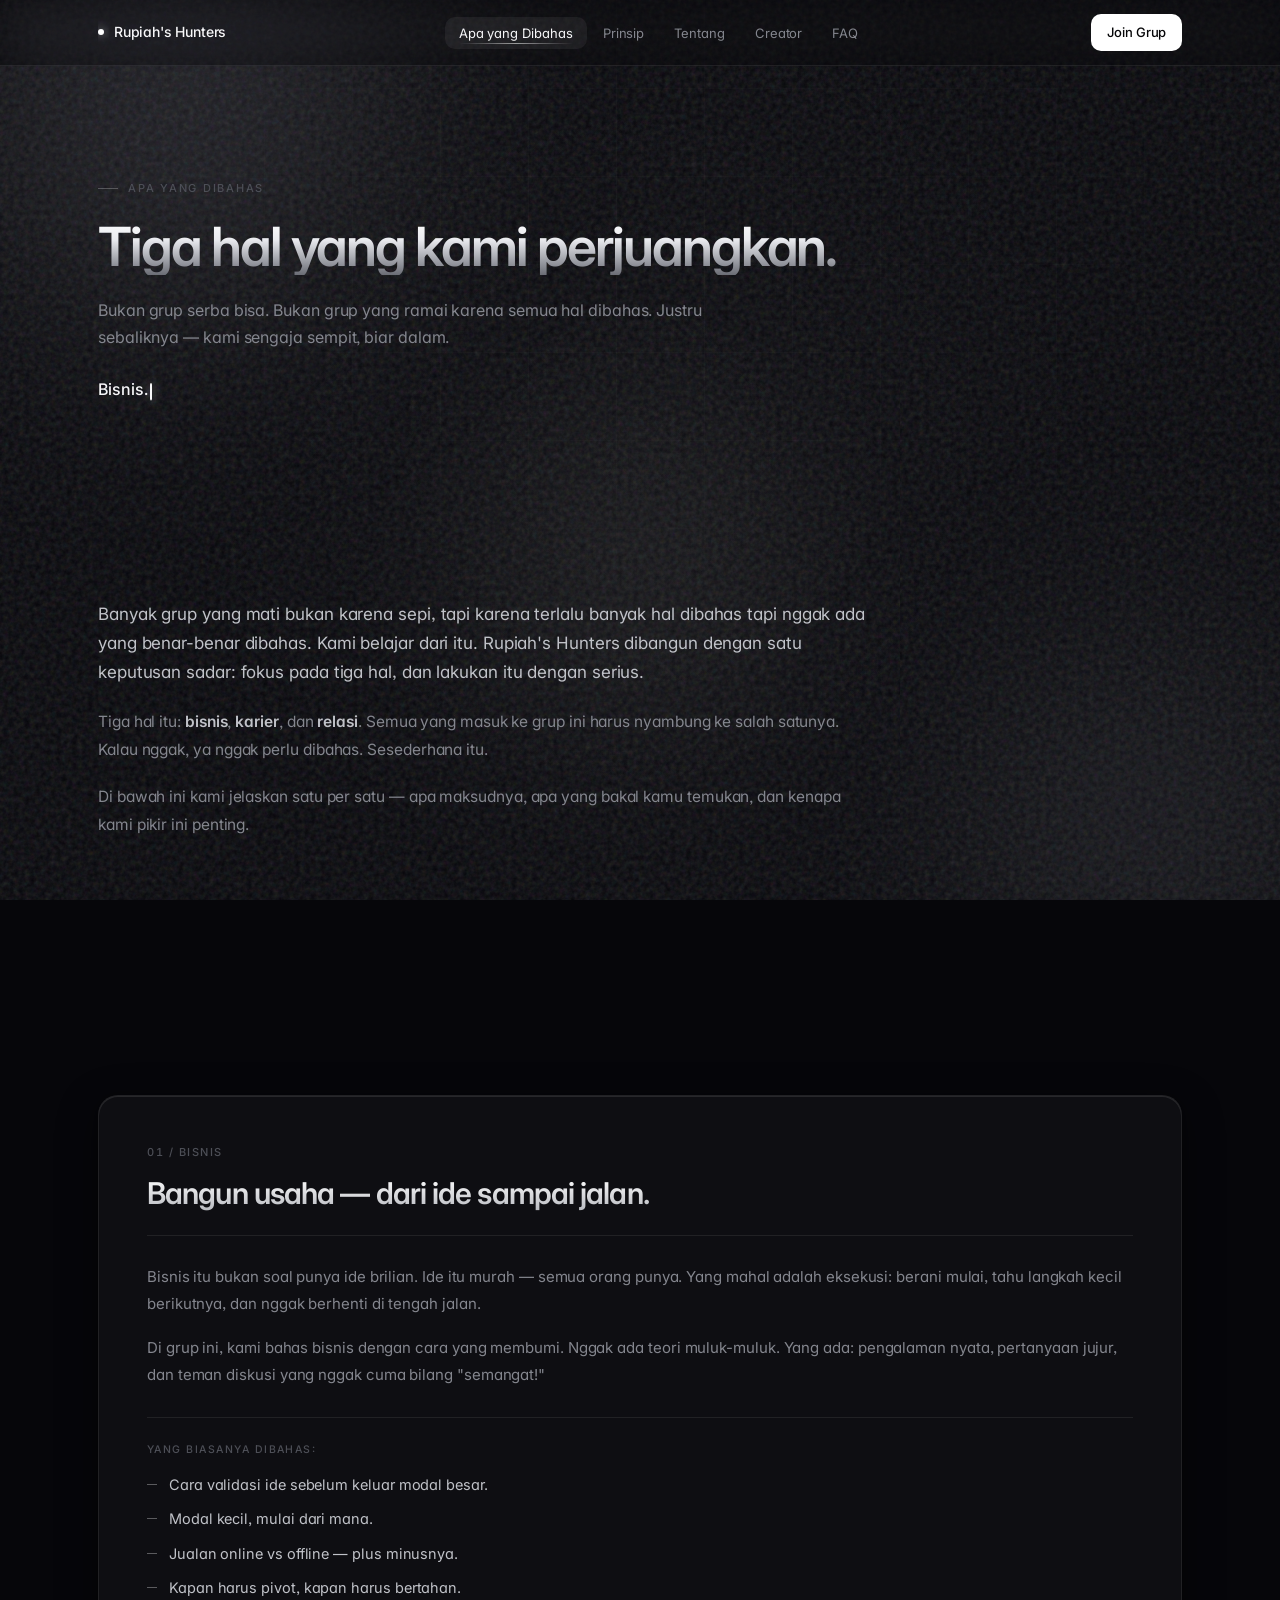
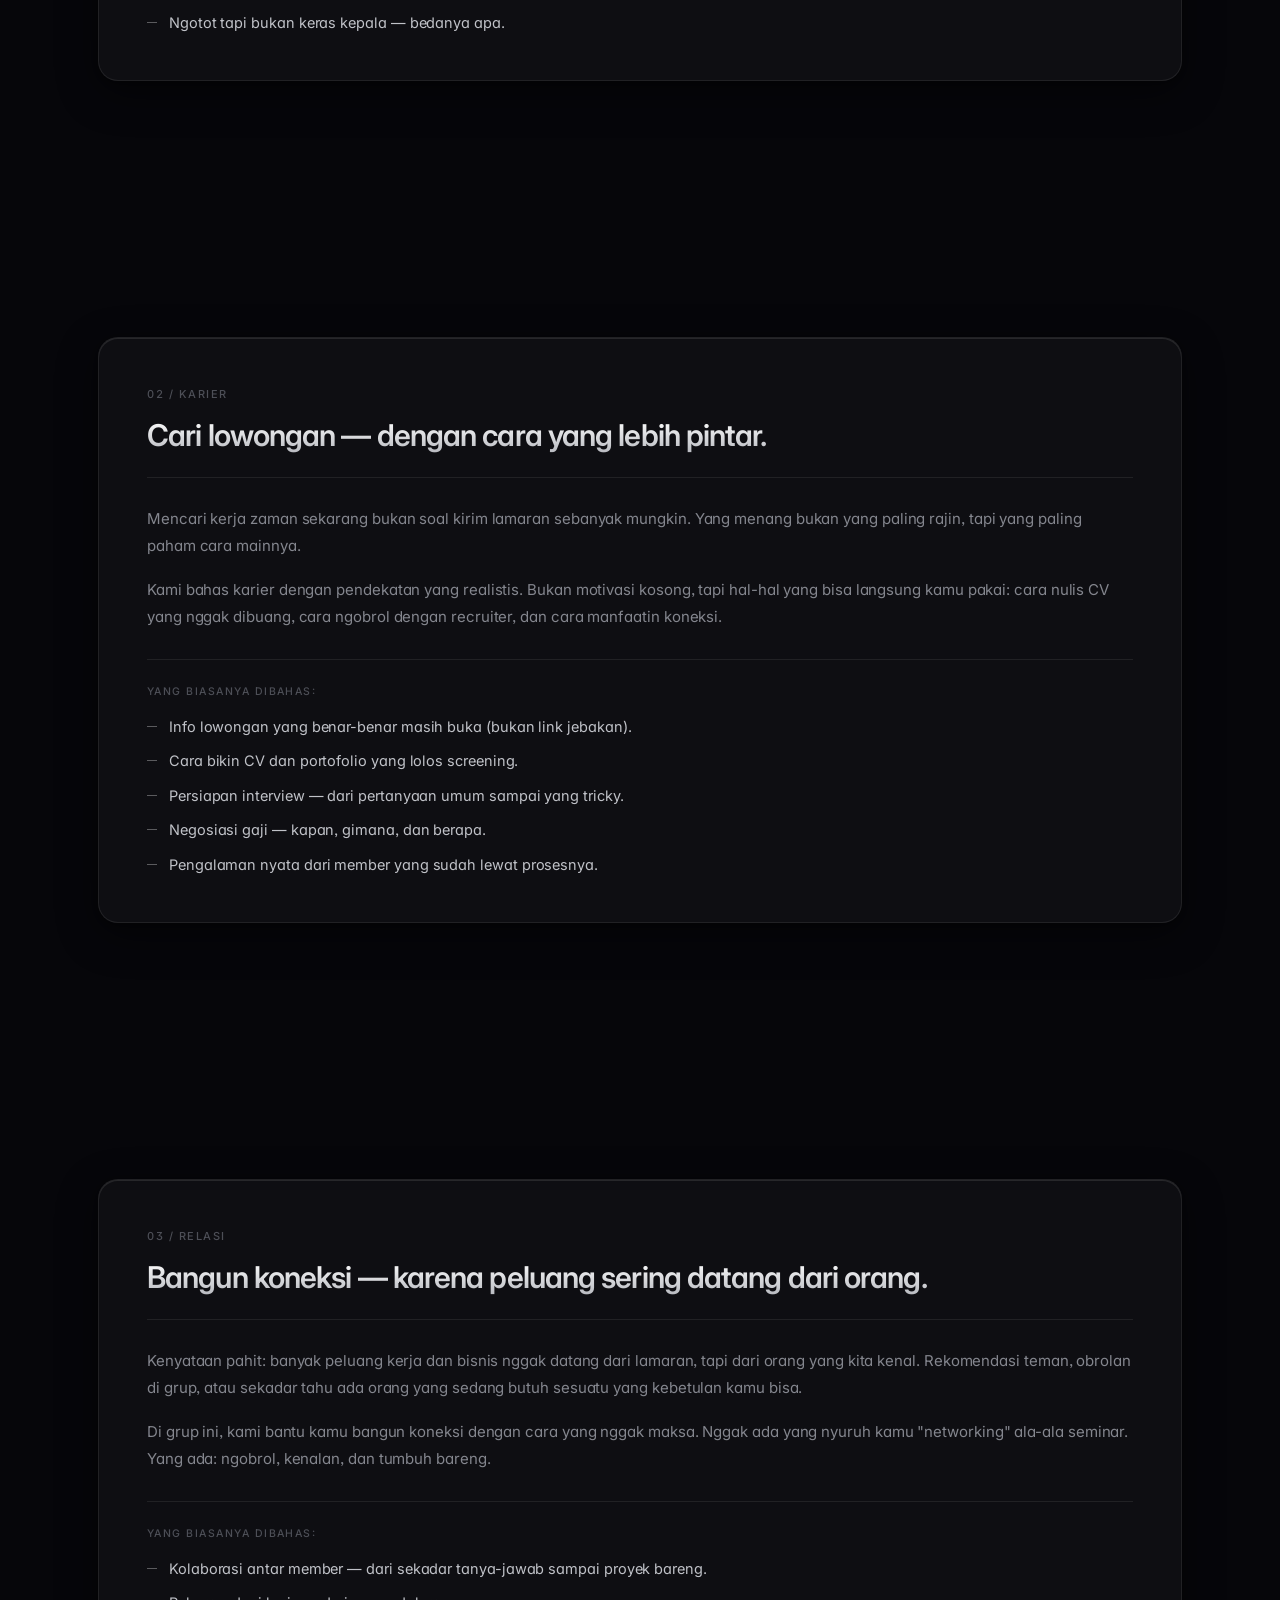
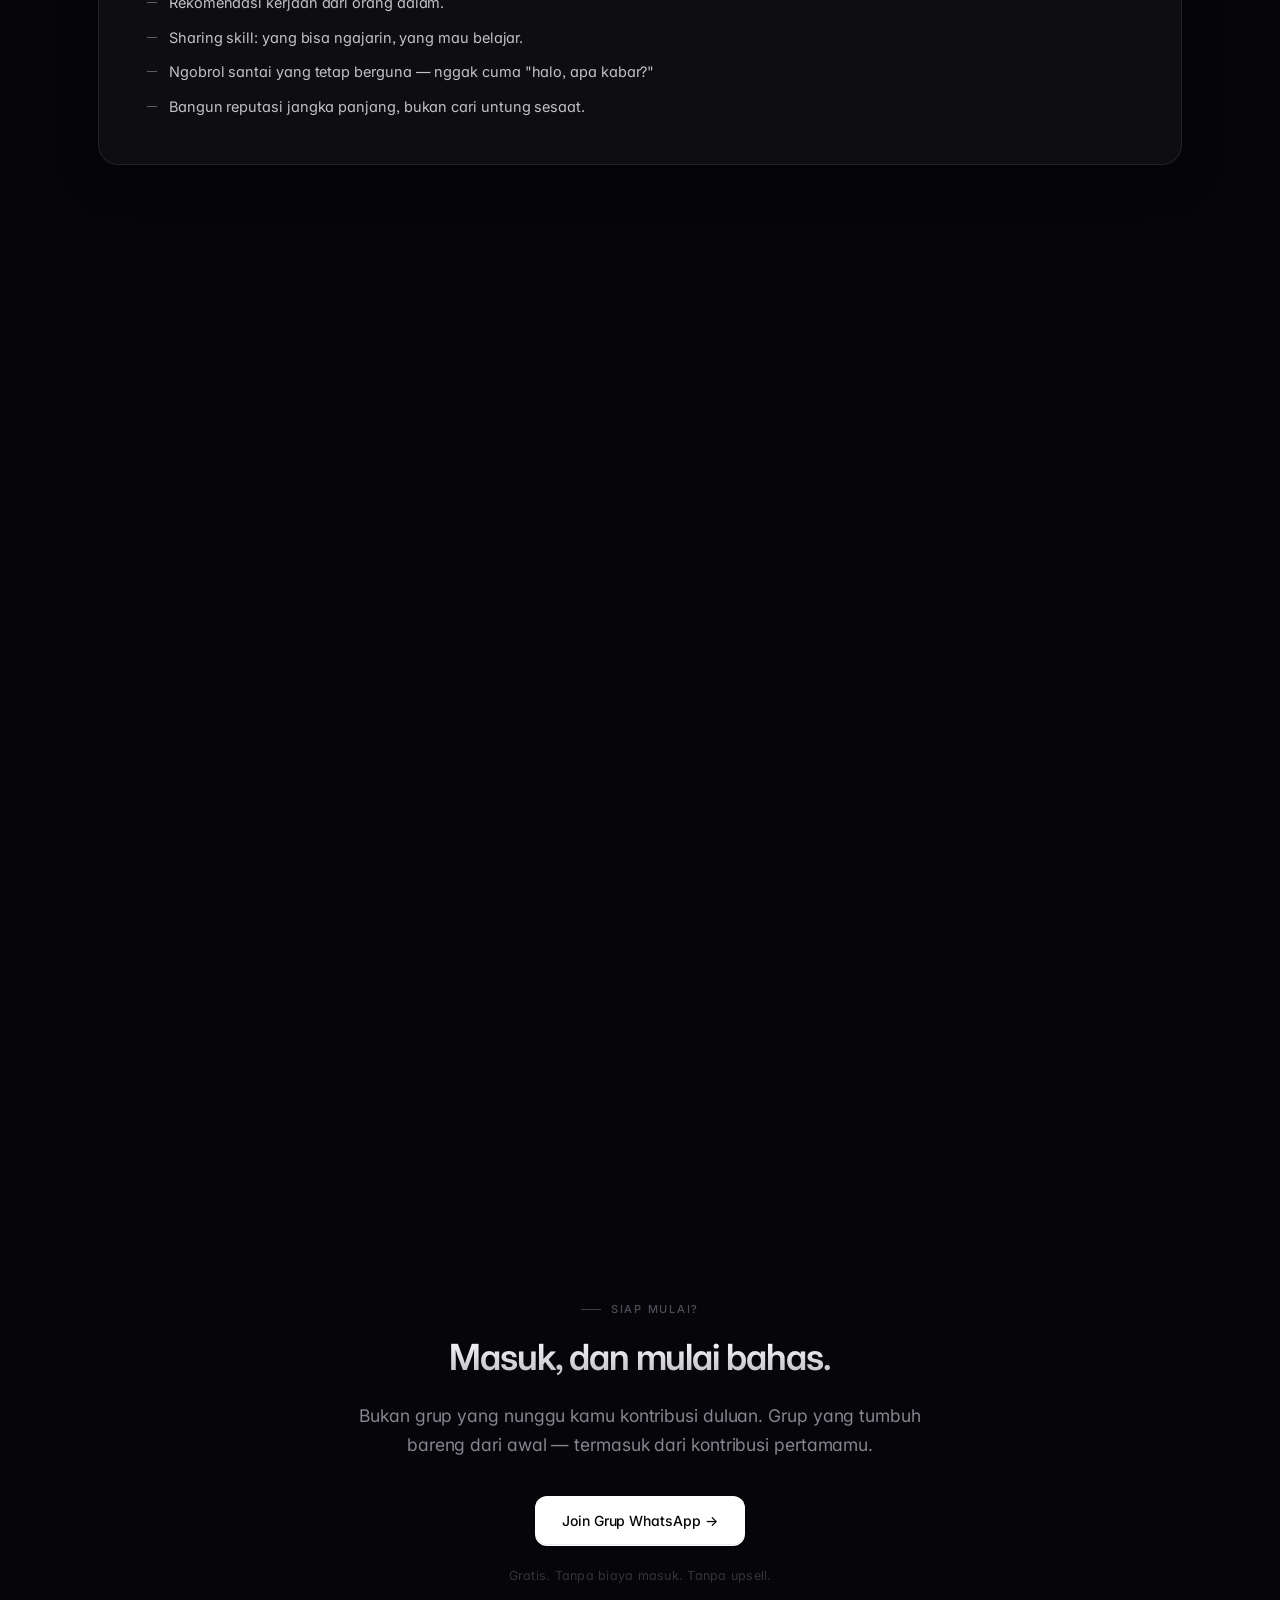
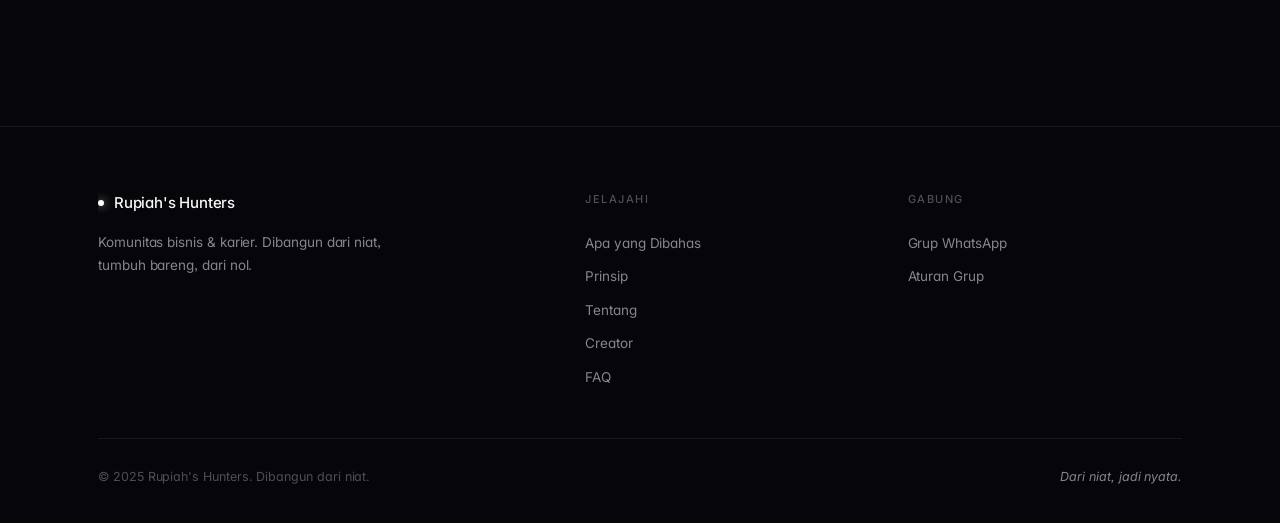
==== bahas.html @ 4107fd8c "Initial commit: Rupiah's Hunters website" ====
<!DOCTYPE html>
<html lang="id">
<head>
<meta charset="UTF-8">
<meta name="viewport" content="width=device-width, initial-scale=1.0">

<!-- JS class — cegah flash sebelum reveal -->
<script>document.documentElement.classList.add('js');</script>

<title>Apa yang Dibahas — Rupiah's Hunters</title>
<meta name="description" content="Bisnis, karier, relasi. Tiga hal yang kami perjuangkan di Rupiah's Hunters.">
<link rel="preconnect" href="https://fonts.googleapis.com">
<link rel="preconnect" href="https://fonts.gstatic.com" crossorigin>
<link href="https://fonts.googleapis.com/css2?family=Inter:wght@300;400;500;600;700&display=swap" rel="stylesheet">
<link rel="stylesheet" href="styles/style.css">
</head>
<body>

<div class="ambient" aria-hidden="true">
  <div class="orb orb-1"></div>
  <div class="orb orb-2"></div>
  <div class="orb orb-3"></div>
</div>

<!-- ============================================
     NAVBAR
     ============================================ -->
<nav>
  <div class="nav-inner">
    <a href="index.html" class="logo">
      <span class="logo-dot"></span>
      Rupiah's Hunters
    </a>

    <ul class="nav-links">
      <li><a href="bahas.html">Apa yang Dibahas</a></li>
      <li><a href="prinsip.html">Prinsip</a></li>
      <li><a href="tentang.html">Tentang</a></li>
      <li><a href="creator.html">Creator</a></li>
      <li><a href="faq.html">FAQ</a></li>
    </ul>

    <div class="nav-right">
      <a href="https://chat.whatsapp.com/JJwnH9KzwWt23Pa05dP2R0?s=cl&p=a&mlu=4&ilr=4" target="_blank" rel="noopener" class="nav-cta">Join Grup</a>
      <button class="nav-toggle" aria-label="Menu" id="navToggle">
        <span></span><span></span><span></span>
      </button>
    </div>
  </div>

  <div class="nav-mobile" id="navMobile">
    <a href="bahas.html">Apa yang Dibahas</a>
    <a href="prinsip.html">Prinsip</a>
    <a href="tentang.html">Tentang</a>
    <a href="creator.html">Creator</a>
    <a href="faq.html">FAQ</a>
    <a href="https://chat.whatsapp.com/JJwnH9KzwWt23Pa05dP2R0?s=cl&p=a&mlu=4&ilr=4" target="_blank" rel="noopener" class="nav-mobile-cta">Join Grup WhatsApp →</a>
  </div>
</nav>

<!-- ============================================
     PAGE HERO
     ============================================ -->
<header class="page-hero reveal">
  <div class="wrap">
    <div class="section-label">Apa yang dibahas</div>
    <h1>Tiga hal yang kami perjuangkan.</h1>
    <p>Bukan grup serba bisa. Bukan grup yang ramai karena semua hal dibahas. Justru sebaliknya — kami sengaja sempit, biar dalam.</p>

    <p class="rotate-line" data-rotate="Bisnis.|Karier.|Relasi.|Fokus kami."></p>
  </div>
</header>

<!-- ============================================
     INTRO
     ============================================ -->
<section class="reveal">
  <div class="wrap">
    <div class="prose">
      <p class="prose-lead">Banyak grup yang mati bukan karena sepi, tapi karena terlalu banyak hal dibahas tapi nggak ada yang benar-benar dibahas. Kami belajar dari itu. Rupiah's Hunters dibangun dengan satu keputusan sadar: fokus pada tiga hal, dan lakukan itu dengan serius.</p>
      <p>Tiga hal itu: <strong>bisnis</strong>, <strong>karier</strong>, dan <strong>relasi</strong>. Semua yang masuk ke grup ini harus nyambung ke salah satunya. Kalau nggak, ya nggak perlu dibahas. Sesederhana itu.</p>
      <p>Di bawah ini kami jelaskan satu per satu — apa maksudnya, apa yang bakal kamu temukan, dan kenapa kami pikir ini penting.</p>
    </div>
  </div>
</section>

<!-- ============================================
     TOPIC 1 — BISNIS
     ============================================ -->
<section class="reveal">
  <div class="wrap">
    <div class="topic">
      <div class="topic-head">
        <div class="card-num">01 / BISNIS</div>
        <h2>Bangun usaha — dari ide sampai jalan.</h2>
      </div>
      <div class="topic-body">
        <p>Bisnis itu bukan soal punya ide brilian. Ide itu murah — semua orang punya. Yang mahal adalah eksekusi: berani mulai, tahu langkah kecil berikutnya, dan nggak berhenti di tengah jalan.</p>
        <p>Di grup ini, kami bahas bisnis dengan cara yang membumi. Nggak ada teori muluk-muluk. Yang ada: pengalaman nyata, pertanyaan jujur, dan teman diskusi yang nggak cuma bilang "semangat!"</p>
        <div class="topic-list">
          <div class="topic-list-label">Yang biasanya dibahas:</div>
          <ul>
            <li>Cara validasi ide sebelum keluar modal besar.</li>
            <li>Modal kecil, mulai dari mana.</li>
            <li>Jualan online vs offline — plus minusnya.</li>
            <li>Kapan harus pivot, kapan harus bertahan.</li>
            <li>Ngotot tapi bukan keras kepala — bedanya apa.</li>
          </ul>
        </div>
      </div>
    </div>
  </div>
</section>

<!-- ============================================
     TOPIC 2 — KARIER
     ============================================ -->
<section class="reveal">
  <div class="wrap">
    <div class="topic">
      <div class="topic-head">
        <div class="card-num">02 / KARIER</div>
        <h2>Cari lowongan — dengan cara yang lebih pintar.</h2>
      </div>
      <div class="topic-body">
        <p>Mencari kerja zaman sekarang bukan soal kirim lamaran sebanyak mungkin. Yang menang bukan yang paling rajin, tapi yang paling paham cara mainnya.</p>
        <p>Kami bahas karier dengan pendekatan yang realistis. Bukan motivasi kosong, tapi hal-hal yang bisa langsung kamu pakai: cara nulis CV yang nggak dibuang, cara ngobrol dengan recruiter, dan cara manfaatin koneksi.</p>
        <div class="topic-list">
          <div class="topic-list-label">Yang biasanya dibahas:</div>
          <ul>
            <li>Info lowongan yang benar-benar masih buka (bukan link jebakan).</li>
            <li>Cara bikin CV dan portofolio yang lolos screening.</li>
            <li>Persiapan interview — dari pertanyaan umum sampai yang tricky.</li>
            <li>Negosiasi gaji — kapan, gimana, dan berapa.</li>
            <li>Pengalaman nyata dari member yang sudah lewat prosesnya.</li>
          </ul>
        </div>
      </div>
    </div>
  </div>
</section>

<!-- ============================================
     TOPIC 3 — RELASI
     ============================================ -->
<section class="reveal">
  <div class="wrap">
    <div class="topic">
      <div class="topic-head">
        <div class="card-num">03 / RELASI</div>
        <h2>Bangun koneksi — karena peluang sering datang dari orang.</h2>
      </div>
      <div class="topic-body">
        <p>Kenyataan pahit: banyak peluang kerja dan bisnis nggak datang dari lamaran, tapi dari orang yang kita kenal. Rekomendasi teman, obrolan di grup, atau sekadar tahu ada orang yang sedang butuh sesuatu yang kebetulan kamu bisa.</p>
        <p>Di grup ini, kami bantu kamu bangun koneksi dengan cara yang nggak maksa. Nggak ada yang nyuruh kamu "networking" ala-ala seminar. Yang ada: ngobrol, kenalan, dan tumbuh bareng.</p>
        <div class="topic-list">
          <div class="topic-list-label">Yang biasanya dibahas:</div>
          <ul>
            <li>Kolaborasi antar member — dari sekadar tanya-jawab sampai proyek bareng.</li>
            <li>Rekomendasi kerjaan dari orang dalam.</li>
            <li>Sharing skill: yang bisa ngajarin, yang mau belajar.</li>
            <li>Ngobrol santai yang tetap berguna — nggak cuma "halo, apa kabar?"</li>
            <li>Bangun reputasi jangka panjang, bukan cari untung sesaat.</li>
          </ul>
        </div>
      </div>
    </div>
  </div>
</section>

<!-- ============================================
     CARA KERJA
     ============================================ -->
<section class="reveal">
  <div class="wrap">
    <div class="section-head">
      <div class="section-label">Cara kerja</div>
      <h2>Gimana grup ini jalan sehari-hari.</h2>
      <p class="lead">Nggak ada aturan yang bikin pusing. Cuma beberapa kebiasaan sederhana yang kami jaga bareng.</p>
    </div>

    <div class="roadmap">
      <div class="road-item">
        <div class="road-status road-now">Langkah 1</div>
        <h4>Kenalan dulu</h4>
        <p>Waktu join, perkenalkan diri singkat: siapa kamu, lagi ngapain, dan apa yang kamu cari. Ini bantu orang lain bantu kamu.</p>
      </div>
      <div class="road-item">
        <div class="road-status road-now">Langkah 2</div>
        <h4>Ikut ngobrol</h4>
        <p>Nggak harus jadi yang paling aktif. Tapi jangan cuma baca. Kalau ada yang relatable, balas. Kalau ada yang kamu tahu, jawab.</p>
      </div>
      <div class="road-item">
        <div class="road-status road-now">Langkah 3</div>
        <h4>Bagi yang berguna</h4>
        <p>Punya info lowongan? Share. Punya pengalaman? Cerita. Tahu jawaban dari pertanyaan orang? Jawab. Sekecil itu tetap berarti.</p>
      </div>
      <div class="road-item">
        <div class="road-status">Langkah 4</div>
        <h4>Bangun reputasi</h4>
        <p>Semakin sering kamu bantu, semakin orang ingat kamu. Peluang sering datang ke orang yang sudah lebih dulu hadir.</p>
      </div>
    </div>
  </div>
</section>

<!-- ============================================
     FINAL CTA
     ============================================ -->
<section class="final reveal">
  <div class="wrap">
    <div class="section-label" style="justify-content:center">Siap mulai?</div>
    <h2>Masuk, dan mulai bahas.</h2>
    <p class="sub">Bukan grup yang nunggu kamu kontribusi duluan. Grup yang tumbuh bareng dari awal — termasuk dari kontribusi pertamamu.</p>
    <a href="https://chat.whatsapp.com/JJwnH9KzwWt23Pa05dP2R0?s=cl&p=a&mlu=4&ilr=4" target="_blank" rel="noopener" class="btn btn-primary">Join Grup WhatsApp →</a>
    <p class="hero-note">Gratis. Tanpa biaya masuk. Tanpa upsell.</p>
  </div>
</section>

<!-- ============================================
     FOOTER
     ============================================ -->
<footer>
  <div class="wrap">
    <div class="foot-grid">
      <div class="foot-brand">
        <div class="logo"><span class="logo-dot"></span>Rupiah's Hunters</div>
        <p>Komunitas bisnis & karier. Dibangun dari niat, tumbuh bareng, dari nol.</p>
      </div>
      <div class="foot-col">
        <h5>Jelajahi</h5>
        <a href="bahas.html">Apa yang Dibahas</a>
        <a href="prinsip.html">Prinsip</a>
        <a href="tentang.html">Tentang</a>
        <a href="creator.html">Creator</a>
        <a href="faq.html">FAQ</a>
      </div>
      <div class="foot-col">
        <h5>Gabung</h5>
        <a href="https://chat.whatsapp.com/JJwnH9KzwWt23Pa05dP2R0?s=cl&p=a&mlu=4&ilr=4" target="_blank" rel="noopener">Grup WhatsApp</a>
        <a href="faq.html">Aturan Grup</a>
      </div>
    </div>
    <div class="foot-bottom">
      <div>© 2025 Rupiah's Hunters. Dibangun dari niat.</div>
      <div class="foot-tag">Dari niat, jadi nyata.</div>
    </div>
  </div>
</footer>

<script src="scripts/script.js"></script>
</body>
</html>
---- styles/style.css ----
/* ============================================
   RUPIAH'S HUNTERS — STYLE
   Monochrome · Glassmorphism · Premium Edition
   ============================================ */

/* ============================================
   1. TOKENS
   ============================================ */
:root{
  /* Backgrounds — warm-tinted near-black */
  --bg:#06060a;
  --bg-elev:#0a0a0e;
  --bg-deep:#040407;

  /* Glass — 3 layer */
  --glass-bg:rgba(255,255,255,.035);
  --glass-bg-hover:rgba(255,255,255,.055);
  --glass-bg-strong:rgba(255,255,255,.08);
  --glass-border:rgba(255,255,255,.08);
  --glass-border-hover:rgba(255,255,255,.15);
  --glass-highlight:rgba(255,255,255,.10);
  --glass-blur:24px;
  --glass-blur-light:16px;

  /* Text — refined hierarchy */
  --text:#f7f7f9;
  --text-soft:#c0c2c8;
  --text-muted:#84868e;
  --text-dim:#4d4f57;
  --text-faint:#33353c;

  /* Shadows — multi-layer */
  --shadow-sm:0 1px 2px rgba(0,0,0,.4);
  --shadow-md:0 4px 16px rgba(0,0,0,.35), 0 1px 3px rgba(0,0,0,.3);
  --shadow-lg:0 12px 40px rgba(0,0,0,.45), 0 2px 8px rgba(0,0,0,.35);
  --shadow-xl:0 24px 64px rgba(0,0,0,.55), 0 4px 12px rgba(0,0,0,.4);

  /* Glow */
  --glow-soft:0 0 24px rgba(255,255,255,.08);
  --glow-strong:0 0 48px rgba(255,255,255,.14);

  /* Layout */
  --max:1140px;
  --radius:20px;
  --radius-sm:12px;
  --radius-xs:10px;

  /* Motion — premium easing */
  --ease:cubic-bezier(.16,1,.3,1);
  --ease-soft:cubic-bezier(.4,0,.2,1);
  --ease-in-out:cubic-bezier(.65,0,.35,1);
  --ease-bounce:cubic-bezier(.34,1.56,.64,1);

  /* Rhythm — fluid */
  --space-section:clamp(80px, 10vw, 140px);
  --space-lg:clamp(48px, 6vw, 72px);
  --space-md:clamp(28px, 3.5vw, 40px);
  --space-sm:clamp(16px, 2vw, 24px);
}

/* ============================================
   2. RESET + TYPOGRAPHY BASE
   ============================================ */
*,*::before,*::after{
  margin:0;padding:0;box-sizing:border-box;
}

html{
  scroll-behavior:smooth;
  -webkit-text-size-adjust:100%;
  text-size-adjust:100%;
}

body{
  background:var(--bg);
  color:var(--text);
  font-family:'Inter',-apple-system,BlinkMacSystemFont,'Segoe UI',Roboto,sans-serif;
  font-size:16px;
  line-height:1.6;
  font-optical-sizing:auto;
  font-feature-settings:
    "cv11","ss01","ss03","cv02","cv03","cv04",
    "kern","liga","calt";
  -webkit-font-smoothing:antialiased;
  -moz-osx-font-smoothing:grayscale;
  text-rendering:optimizeLegibility;
  overflow-x:hidden;
  position:relative;
  min-height:100vh;
}

/* Noise overlay */
body::before{
  content:'';
  position:fixed;
  inset:0;
  pointer-events:none;
  z-index:1;
  opacity:.3;
  background-image:url("data:image/svg+xml,%3Csvg viewBox='0 0 200 200' xmlns='http://www.w3.org/2000/svg'%3E%3Cfilter id='n'%3E%3CfeTurbulence type='fractalNoise' baseFrequency='0.85' numOctaves='3' stitchTiles='stitch'/%3E%3C/filter%3E%3Crect width='100%25' height='100%25' filter='url(%23n)' opacity='0.5'/%3E%3C/svg%3E");
  mix-blend-mode:overlay;
}

::selection{
  background:rgba(255,255,255,.16);
  color:#fff;
  text-shadow:none;
}

:focus{outline:none}
:focus-visible{
  outline:1.5px solid rgba(255,255,255,.4);
  outline-offset:3px;
  border-radius:8px;
  box-shadow:0 0 0 4px rgba(255,255,255,.06);
}

a{color:inherit;text-decoration:none}
img,svg{display:block;max-width:100%}
ul{list-style:none}
button{font:inherit;color:inherit;background:none;border:none;cursor:pointer}
input,textarea{font:inherit;color:inherit}

/* Balance headings, pretty paragraphs */
h1,h2,h3,h4,h5,h6{text-wrap:balance}
p,li,blockquote p,details p,figcaption{text-wrap:pretty}

.wrap{
  max-width:var(--max);
  margin:0 auto;
  padding:0 28px;
  position:relative;
  z-index:3;
}

/* ============================================
   3. AMBIENT BACKGROUND — refined
   ============================================ */
.ambient{
  position:fixed;
  inset:0;
  z-index:0;
  pointer-events:none;
  overflow:hidden;
}
.orb{
  position:absolute;
  border-radius:50%;
  filter:blur(100px);
  will-change:transform;
  transform:translate3d(0,0,0);
  backface-visibility:hidden;
}
.orb-1{
  width:680px;height:680px;
  top:-240px;left:-160px;
  background:radial-gradient(circle,
    rgba(220,220,235,.16) 0%,
    rgba(200,200,220,.06) 40%,
    transparent 70%);
  animation:float1 24s var(--ease-soft) infinite alternate;
}
.orb-2{
  width:560px;height:560px;
  bottom:-200px;right:-140px;
  background:radial-gradient(circle,
    rgba(180,185,205,.13) 0%,
    rgba(160,165,185,.05) 40%,
    transparent 70%);
  animation:float2 28s var(--ease-soft) infinite alternate;
}
.orb-3{
  width:480px;height:480px;
  top:38%;left:50%;
  margin-left:-240px;
  background:radial-gradient(circle,
    rgba(255,255,255,.09) 0%,
    rgba(255,255,255,.03) 40%,
    transparent 70%);
  animation:float3 22s var(--ease-soft) infinite alternate;
}

@keyframes float1{
  0%{transform:translate3d(0,0,0)}
  100%{transform:translate3d(90px,-50px,0)}
}
@keyframes float2{
  0%{transform:translate3d(0,0,0)}
  100%{transform:translate3d(-70px,50px,0)}
}
@keyframes float3{
  0%{transform:translate3d(0,0,0)}
  100%{transform:translate3d(50px,-40px,0)}
}

/* Grid paper overlay */
.ambient::after{
  content:'';
  position:absolute;inset:0;
  background-image:
    linear-gradient(rgba(255,255,255,.018) 1px, transparent 1px),
    linear-gradient(90deg, rgba(255,255,255,.018) 1px, transparent 1px);
  background-size:88px 88px;
  mask-image:radial-gradient(ellipse 70% 60% at 50% 30%, #000 20%, transparent 78%);
  -webkit-mask-image:radial-gradient(ellipse 70% 60% at 50% 30%, #000 20%, transparent 78%);
}

/* ============================================
   4. NAVBAR — Glass 3-layer
   ============================================ */
nav{
  position:fixed;
  top:0;left:0;right:0;
  z-index:100;
  backdrop-filter:blur(20px) saturate(180%);
  -webkit-backdrop-filter:blur(20px) saturate(180%);
  background:rgba(6,6,10,.55);
  border-bottom:1px solid var(--glass-border);
  transition:
    background .4s var(--ease),
    border-color .4s var(--ease),
    box-shadow .4s var(--ease),
    transform .55s var(--ease);
  will-change:transform;
}
nav.scrolled{
  background:rgba(6,6,10,.72);
  border-bottom-color:var(--glass-border-hover);
  box-shadow:var(--shadow-md), inset 0 1px 0 rgba(255,255,255,.03);
}
nav.nav-hidden{transform:translateY(-105%)}

.nav-inner{
  max-width:var(--max);
  margin:0 auto;
  padding:14px 28px;
  display:flex;
  align-items:center;
  justify-content:space-between;
  gap:32px;
}

/* Logo */
.logo{
  font-weight:500;
  font-size:14px;
  letter-spacing:-.012em;
  display:flex;
  align-items:center;
  gap:10px;
  transition:opacity .3s var(--ease);
}
.logo:hover{opacity:.75}
.logo-dot{
  width:6px;height:6px;
  border-radius:50%;
  background:#fff;
  box-shadow:0 0 10px rgba(255,255,255,.7);
  animation:pulse 3s var(--ease) infinite;
}
@keyframes pulse{
  0%,100%{opacity:1;transform:scale(1)}
  50%{opacity:.6;transform:scale(.85)}
}

/* Nav links — dengan underline slide */
.nav-links{
  display:flex;
  align-items:center;
  gap:2px;
}
.nav-links a{
  position:relative;
  font-size:13px;
  font-weight:400;
  color:var(--text-muted);
  padding:8px 14px;
  border-radius:var(--radius-xs);
  letter-spacing:-.005em;
  transition:
    color .25s var(--ease-soft),
    background .25s var(--ease-soft);
}
.nav-links a:hover{
  color:var(--text);
  background:rgba(255,255,255,.05);
}
.nav-links a.active{
  color:var(--text);
  background:rgba(255,255,255,.06);
}

.nav-right{
  display:flex;
  align-items:center;
  gap:8px;
}

/* Nav CTA — dengan shimmer */
.nav-cta{
  position:relative;
  overflow:hidden;
  font-size:13px;
  font-weight:500;
  padding:8px 16px;
  border-radius:var(--radius-xs);
  background:#fff;
  color:#060608;
  letter-spacing:-.005em;
  will-change:transform;
  transition:
    box-shadow .3s var(--ease),
    background .3s var(--ease);
}
.nav-cta::before{
  content:'';
  position:absolute;
  top:0;left:-100%;
  width:100%;height:100%;
  background:linear-gradient(90deg,
    transparent,
    rgba(255,255,255,.45),
    transparent);
  transition:left .7s var(--ease);
  pointer-events:none;
}
.nav-cta:hover::before{left:100%}
.nav-cta:hover{
  box-shadow:var(--shadow-lg), var(--glow-soft);
}

/* Hamburger — glass */
.nav-toggle{
  display:none;
  flex-direction:column;
  gap:5px;
  padding:9px;
  border-radius:var(--radius-xs);
  background:rgba(255,255,255,.04);
  border:1px solid var(--glass-border);
  backdrop-filter:blur(var(--glass-blur-light)) saturate(180%);
  -webkit-backdrop-filter:blur(var(--glass-blur-light)) saturate(180%);
  box-shadow:inset 0 1px 0 var(--glass-highlight);
  transition:all .3s var(--ease);
}
.nav-toggle:hover{
  background:rgba(255,255,255,.07);
  border-color:var(--glass-border-hover);
}
.nav-toggle span{
  display:block;
  width:18px;height:1.5px;
  background:var(--text);
  border-radius:2px;
  transition:transform .3s var(--ease), opacity .3s var(--ease);
}
.nav-toggle.active span:nth-child(1){transform:translateY(6.5px) rotate(45deg)}
.nav-toggle.active span:nth-child(2){opacity:0}
.nav-toggle.active span:nth-child(3){transform:translateY(-6.5px) rotate(-45deg)}

/* Mobile menu — glass */
.nav-mobile{
  display:none;
  flex-direction:column;
  padding:0 28px;
  border-top:1px solid var(--glass-border);
  max-height:0;
  overflow:hidden;
  transition:max-height .45s var(--ease), padding .45s var(--ease);
  background:rgba(6,6,10,.6);
  backdrop-filter:blur(20px) saturate(180%);
  -webkit-backdrop-filter:blur(20px) saturate(180%);
}
.nav-mobile.open{
  max-height:520px;
  padding:12px 28px 24px;
}
.nav-mobile a{
  font-size:14px;
  color:var(--text-muted);
  padding:14px 0;
  border-bottom:1px solid var(--glass-border);
  transition:color .2s var(--ease-soft), padding .3s var(--ease);
}
.nav-mobile a:hover,
.nav-mobile a.active{color:var(--text)}
.nav-mobile a:hover{padding-left:6px}
.nav-mobile-cta{
  margin-top:20px;
  text-align:center;
  background:#fff;
  color:#060608 !important;
  border-radius:var(--radius-xs);
  padding:12px !important;
  border-bottom:none !important;
  font-weight:500;
}

/* ============================================
   5. HERO
   ============================================ */
.hero{
  position:relative;
  padding:200px 0 140px;
  text-align:center;
}

.eyebrow{
  display:inline-flex;
  align-items:center;
  gap:8px;
  font-size:11px;
  font-weight:500;
  letter-spacing:.14em;
  text-transform:uppercase;
  color:var(--text-muted);
  padding:7px 15px;
  background:var(--glass-bg);
  border:1px solid var(--glass-border);
  border-radius:100px;
  margin-bottom:36px;
  backdrop-filter:blur(var(--glass-blur)) saturate(180%);
  -webkit-backdrop-filter:blur(var(--glass-blur)) saturate(180%);
  box-shadow:
    inset 0 1px 0 var(--glass-highlight),
    0 1px 3px rgba(0,0,0,.2);
}
.eyebrow::before{
  content:'';
  width:5px;height:5px;
  border-radius:50%;
  background:rgba(255,255,255,.7);
  box-shadow:0 0 6px rgba(255,255,255,.5);
}

h1{
  font-size:clamp(34px,5.6vw,66px);
  font-weight:600;
  letter-spacing:-.038em;
  line-height:1.06;
  margin-bottom:28px;
  background:linear-gradient(180deg,
    #ffffff 0%,
    #eaebef 38%,
    #a3a5ac 72%,
    #6b6d75 100%);
  -webkit-background-clip:text;
  background-clip:text;
  color:transparent;
  -webkit-text-fill-color:transparent;
}

.sub{
  font-size:clamp(15px,1.55vw,17.5px);
  color:var(--text-muted);
  max-width:580px;
  margin:0 auto 48px;
  line-height:1.68;
  font-weight:400;
  letter-spacing:-.005em;
}

.cta-row{
  display:flex;
  gap:12px;
  justify-content:center;
  flex-wrap:wrap;
}

.hero-note{
  margin-top:20px;
  font-size:12.5px;
  color:var(--text-faint);
  letter-spacing:.02em;
}

/* ============================================
   6. PAGE HERO
   ============================================ */
.page-hero{
  padding:180px 0 60px;
  position:relative;
}
.page-hero .section-label{margin-bottom:20px}
.page-hero h1{
  font-size:clamp(30px,4.5vw,54px);
  margin-bottom:22px;
}
.page-hero p{
  color:var(--text-muted);
  max-width:640px;
  font-size:16px;
  line-height:1.7;
  letter-spacing:-.005em;
}

/* ============================================
   7. BUTTONS — premium micro-interaction
   ============================================ */
.btn{
  position:relative;
  display:inline-flex;
  align-items:center;
  gap:8px;
  padding:13px 26px;
  border-radius:var(--radius-sm);
  font-size:14px;
  font-weight:500;
  letter-spacing:-.005em;
  border:1px solid transparent;
  white-space:nowrap;
  overflow:hidden;
  cursor:pointer;
  will-change:transform;
  transition:
    background .3s var(--ease),
    box-shadow .3s var(--ease),
    border-color .3s var(--ease),
    color .3s var(--ease);
}

/* Primary — shimmer + glow */
.btn-primary{
  background:#fff;
  color:#060608;
  box-shadow:
    inset 0 -1px 0 rgba(0,0,0,.08),
    var(--shadow-sm);
}
.btn-primary::before{
  content:'';
  position:absolute;
  top:0;left:-100%;
  width:100%;height:100%;
  background:linear-gradient(90deg,
    transparent,
    rgba(255,255,255,.55),
    transparent);
  transition:left .75s var(--ease);
  pointer-events:none;
}
.btn-primary:hover::before{left:100%}
.btn-primary:hover{
  box-shadow:
    var(--shadow-lg),
    var(--glow-soft),
    inset 0 -1px 0 rgba(0,0,0,.08);
}
.btn-primary:active{
  box-shadow:
    var(--shadow-md),
    inset 0 -1px 0 rgba(0,0,0,.08);
}

/* Ghost — glass */
.btn-ghost{
  background:var(--glass-bg);
  color:var(--text-soft);
  border-color:var(--glass-border);
  backdrop-filter:blur(var(--glass-blur)) saturate(180%);
  -webkit-backdrop-filter:blur(var(--glass-blur)) saturate(180%);
  box-shadow:
    inset 0 1px 0 var(--glass-highlight),
    var(--shadow-sm);
}
.btn-ghost:hover{
  background:var(--glass-bg-hover);
  color:var(--text);
  border-color:var(--glass-border-hover);
  box-shadow:
    inset 0 1px 0 var(--glass-highlight),
    var(--shadow-md),
    var(--glow-soft);
}

/* ============================================
   8. SECTIONS
   ============================================ */
section{
  padding:var(--space-section) 0;
  position:relative;
  z-index:3;
}

.section-head{max-width:720px}
.section-head h2{margin-top:0}

.section-label{
  font-size:11px;
  font-weight:500;
  letter-spacing:.16em;
  text-transform:uppercase;
  color:var(--text-dim);
  margin-bottom:18px;
  display:flex;
  align-items:center;
  gap:10px;
}
.section-label::before{
  content:'';
  width:20px;
  height:1px;
  background:rgba(255,255,255,.24);
  transform-origin:left center;
  transition:transform .9s var(--ease);
}
.reveal:not(.in) .section-label::before{transform:scaleX(0)}

h2{
  font-size:clamp(24px,3.2vw,36px);
  font-weight:600;
  letter-spacing:-.03em;
  line-height:1.18;
  margin-bottom:18px;
  background:linear-gradient(180deg,#fff 0%,#b8bac0 100%);
  -webkit-background-clip:text;
  background-clip:text;
  color:transparent;
  -webkit-text-fill-color:transparent;
}

.lead{
  font-size:15.5px;
  color:var(--text-muted);
  max-width:620px;
  line-height:1.72;
  letter-spacing:-.005em;
}

.section-foot{margin-top:40px}

.link-arrow{
  display:inline-flex;
  align-items:center;
  gap:6px;
  font-size:13.5px;
  color:var(--text-soft);
  letter-spacing:-.005em;
  position:relative;
  transition:color .25s var(--ease-soft), gap .35s var(--ease);
}
.link-arrow::after{
  content:'';
  position:absolute;
  left:0;right:0;bottom:-3px;
  height:1px;
  background:currentColor;
  opacity:.3;
  transform:scaleX(0);
  transform-origin:right center;
  transition:transform .4s var(--ease);
}
.link-arrow:hover{
  color:var(--text);
  gap:10px;
}
.link-arrow:hover::after{
  transform:scaleX(1);
  transform-origin:left center;
}

/* ============================================
   9. GLASS CARD — base
   ============================================ */
.glass{
  background:var(--glass-bg);
  backdrop-filter:blur(var(--glass-blur)) saturate(180%);
  -webkit-backdrop-filter:blur(var(--glass-blur)) saturate(180%);
  border:1px solid var(--glass-border);
  border-radius:var(--radius);
  box-shadow:
    inset 0 1px 0 var(--glass-highlight),
    var(--shadow-lg);
  transition:all .45s var(--ease);
}

/* ============================================
   10. STATS BAR
   ============================================ */
.stats-bar{padding:0 0 40px}

.stats{
  display:grid;
  grid-template-columns:repeat(3,1fr);
  gap:16px;
}
.stat{
  padding:28px 28px 26px;
  background:var(--glass-bg);
  border:1px solid var(--glass-border);
  border-radius:var(--radius);
  backdrop-filter:blur(var(--glass-blur)) saturate(180%);
  -webkit-backdrop-filter:blur(var(--glass-blur)) saturate(180%);
  box-shadow:
    inset 0 1px 0 var(--glass-highlight),
    var(--shadow-md);
  position:relative;
  overflow:hidden;
  transition:all .4s var(--ease);
}
.stat:hover{
  background:var(--glass-bg-hover);
  border-color:var(--glass-border-hover);
  box-shadow:
    inset 0 1px 0 var(--glass-highlight),
    var(--shadow-lg),
    var(--glow-soft);
}
.stat-value{
  font-size:clamp(32px,4vw,44px);
  font-weight:600;
  letter-spacing:-.04em;
  line-height:1;
  margin-bottom:12px;
  background:linear-gradient(180deg,#fff 0%,#8b8d94 100%);
  -webkit-background-clip:text;
  background-clip:text;
  color:transparent;
  -webkit-text-fill-color:transparent;
  font-variant-numeric:tabular-nums;
  font-feature-settings:"tnum";
}
.stat-label{
  font-size:13px;
  color:var(--text);
  font-weight:500;
  letter-spacing:-.005em;
  margin-bottom:6px;
}
.stat-desc{
  font-size:13px;
  color:var(--text-muted);
  line-height:1.6;
  letter-spacing:-.005em;
}

/* ============================================
   11. GRID-3 CARDS
   ============================================ */
.grid-3{
  display:grid;
  grid-template-columns:repeat(3,1fr);
  gap:16px;
  margin-top:60px;
}
.card{
  position:relative;
  overflow:hidden;
  padding:40px 32px;
  background:var(--glass-bg);
  border:1px solid var(--glass-border);
  border-radius:var(--radius);
  backdrop-filter:blur(var(--glass-blur)) saturate(180%);
  -webkit-backdrop-filter:blur(var(--glass-blur)) saturate(180%);
  box-shadow:
    inset 0 1px 0 var(--glass-highlight),
    var(--shadow-lg);
  transition:all .5s var(--ease);
}
.card::before{
  content:'';
  position:absolute;
  top:0;left:0;right:0;
  height:1px;
  background:linear-gradient(90deg,
    transparent,
    rgba(255,255,255,.25),
    transparent);
  opacity:0;
  transition:opacity .55s var(--ease);
}
.card::after{
  content:'';
  position:absolute;
  inset:0;
  background:radial-gradient(600px circle at var(--mx,50%) var(--my,0%),
    rgba(255,255,255,.05),
    transparent 40%);
  opacity:0;
  transition:opacity .5s var(--ease);
  pointer-events:none;
}
.card:hover{
  background:var(--glass-bg-hover);
  border-color:var(--glass-border-hover);
  transform:translateY(-4px);
  box-shadow:
    inset 0 1px 0 var(--glass-highlight),
    var(--shadow-xl),
    var(--glow-soft);
}
.card:hover::before{opacity:1}
.card:hover::after{opacity:1}

.card-num{
  font-size:11px;
  font-weight:500;
  letter-spacing:.14em;
  color:var(--text-dim);
  margin-bottom:24px;
  font-variant-numeric:tabular-nums;
}
.card h3{
  font-size:17px;
  font-weight:600;
  letter-spacing:-.015em;
  margin-bottom:10px;
  color:var(--text);
}
.card p{
  font-size:14px;
  color:var(--text-muted);
  line-height:1.68;
  letter-spacing:-.005em;
}
.card a{
  color:var(--text-soft);
  border-bottom:1px solid rgba(255,255,255,.14);
  transition:color .25s var(--ease-soft), border-color .25s var(--ease-soft);
}
.card a:hover{
  color:var(--text);
  border-bottom-color:rgba(255,255,255,.4);
}

/* ============================================
   12. PRINCIPLES
   ============================================ */
.principles{
  margin-top:60px;
  display:flex;
  flex-direction:column;
  gap:12px;
}
.principle{
  position:relative;
  overflow:hidden;
  padding:32px 36px;
  display:grid;
  grid-template-columns:60px 1fr 2fr;
  gap:32px;
  align-items:baseline;
  background:var(--glass-bg);
  border:1px solid var(--glass-border);
  border-radius:var(--radius);
  backdrop-filter:blur(var(--glass-blur)) saturate(180%);
  -webkit-backdrop-filter:blur(var(--glass-blur)) saturate(180%);
  box-shadow:
    inset 0 1px 0 var(--glass-highlight),
    var(--shadow-md);
  transition:all .45s var(--ease);
}
.principle::before{
  content:'';
  position:absolute;
  left:0;top:25%;bottom:25%;
  width:2px;
  background:linear-gradient(180deg,transparent,rgba(255,255,255,.6),transparent);
  border-radius:2px;
  opacity:0;
  transform:scaleY(.3);
  transition:all .5s var(--ease);
}
.principle:hover{
  background:var(--glass-bg-hover);
  border-color:var(--glass-border-hover);
  transform:translateX(4px);
  box-shadow:
    inset 0 1px 0 var(--glass-highlight),
    var(--shadow-lg);
}
.principle:hover::before{
  opacity:1;
  transform:scaleY(1);
}

.p-num{
  font-size:12px;
  color:var(--text-dim);
  letter-spacing:.1em;
  font-weight:500;
  font-variant-numeric:tabular-nums;
}
.p-title{
  font-size:16px;
  font-weight:600;
  letter-spacing:-.012em;
  color:var(--text);
}
.p-desc{
  font-size:14px;
  color:var(--text-muted);
  line-height:1.68;
  letter-spacing:-.005em;
}

/* ============================================
   13. PRINCIPLE DETAIL
   ============================================ */
.principle-detail{
  position:relative;
  overflow:hidden;
  padding:48px 48px 44px;
  background:var(--glass-bg);
  border:1px solid var(--glass-border);
  border-radius:var(--radius);
  backdrop-filter:blur(var(--glass-blur)) saturate(180%);
  -webkit-backdrop-filter:blur(var(--glass-blur)) saturate(180%);
  box-shadow:
    inset 0 1px 0 var(--glass-highlight),
    var(--shadow-lg);
}
.pd-head{
  display:flex;
  align-items:baseline;
  gap:20px;
  margin-bottom:28px;
  padding-bottom:24px;
  border-bottom:1px solid var(--glass-border);
}
.pd-head .p-num{font-size:13px}
.pd-head h2{
  margin-bottom:0;
  font-size:clamp(22px,2.8vw,30px);
}
.pd-body > p{
  color:var(--text-muted);
  font-size:15px;
  line-height:1.78;
  margin-bottom:18px;
  letter-spacing:-.005em;
}
.pd-body > p:last-child{margin-bottom:0}
.pd-body > p strong{color:var(--text-soft);font-weight:600}

.pd-callout{
  margin-top:24px;
  padding:22px 26px;
  border-radius:var(--radius-sm);
  background:rgba(255,255,255,.02);
  border:1px solid var(--glass-border);
  border-left:2px solid rgba(255,255,255,.14);
}
.pd-callout-label{
  font-size:10.5px;
  font-weight:500;
  letter-spacing:.14em;
  text-transform:uppercase;
  color:var(--text-dim);
  margin-bottom:10px;
}
.pd-callout p{
  font-size:14.5px;
  color:var(--text-soft);
  line-height:1.7;
  font-style:italic;
  letter-spacing:-.005em;
}
.pd-callout-good{
  border-left-color:rgba(255,255,255,.42);
  background:rgba(255,255,255,.03);
}
.pd-callout-good .pd-callout-label{color:var(--text-muted)}
.pd-callout-good p{color:var(--text)}

/* ============================================
   14. TOPIC
   ============================================ */
.topic{
  position:relative;
  overflow:hidden;
  padding:48px 48px 44px;
  background:var(--glass-bg);
  border:1px solid var(--glass-border);
  border-radius:var(--radius);
  backdrop-filter:blur(var(--glass-blur)) saturate(180%);
  -webkit-backdrop-filter:blur(var(--glass-blur)) saturate(180%);
  box-shadow:
    inset 0 1px 0 var(--glass-highlight),
    var(--shadow-lg);
}
.topic-head{
  margin-bottom:28px;
  padding-bottom:24px;
  border-bottom:1px solid var(--glass-border);
}
.topic-head .card-num{margin-bottom:14px}
.topic-head h2{
  margin-bottom:0;
  font-size:clamp(22px,2.8vw,30px);
}
.topic-body > p{
  color:var(--text-muted);
  font-size:15px;
  line-height:1.78;
  margin-bottom:18px;
  letter-spacing:-.005em;
}
.topic-body > p:last-of-type{margin-bottom:0}

.topic-list{
  margin-top:28px;
  padding-top:24px;
  border-top:1px solid var(--glass-border);
}
.topic-list-label{
  font-size:10.5px;
  font-weight:500;
  letter-spacing:.14em;
  text-transform:uppercase;
  color:var(--text-dim);
  margin-bottom:14px;
}
.topic-list ul{
  display:flex;
  flex-direction:column;
  gap:10px;
}
.topic-list li{
  position:relative;
  padding-left:22px;
  font-size:14.5px;
  color:var(--text-soft);
  line-height:1.7;
  letter-spacing:-.005em;
}
.topic-list li::before{
  content:'';
  position:absolute;
  left:0;top:11px;
  width:10px;height:1px;
  background:rgba(255,255,255,.32);
}

/* ============================================
   15. PROSE
   ============================================ */
.prose{max-width:780px}
.prose p{
  color:var(--text-muted);
  font-size:15.5px;
  line-height:1.8;
  margin-bottom:20px;
  letter-spacing:-.005em;
}
.prose p:last-child{margin-bottom:0}
.prose p strong{color:var(--text-soft);font-weight:600}
.prose p em{color:var(--text-soft);font-style:italic}
.prose-lead{
  font-size:17px !important;
  color:var(--text-soft) !important;
  line-height:1.72 !important;
}

/* ============================================
   16. MANIFESTO / PULL QUOTE
   ============================================ */
.manifesto{padding:100px 0}
.pull-quote{
  position:relative;
  max-width:900px;
  margin:0 auto;
  text-align:center;
  padding:56px 40px;
}
.pull-quote::before,
.pull-quote::after{
  content:'';
  position:absolute;
  left:50%;
  transform:translateX(-50%);
  width:64px;height:1px;
  background:linear-gradient(90deg,transparent,rgba(255,255,255,.32),transparent);
}
.pull-quote::before{top:0}
.pull-quote::after{bottom:0}

.pull-quote p{
  font-size:clamp(20px,2.6vw,28px);
  font-weight:500;
  letter-spacing:-.022em;
  line-height:1.42;
  margin-bottom:24px;
  background:linear-gradient(180deg,#fff 0%,#b8bac0 100%);
  -webkit-background-clip:text;
  background-clip:text;
  color:transparent;
  -webkit-text-fill-color:transparent;
  font-style:italic;
}
.pull-quote cite{
  font-size:12px;
  font-style:normal;
  letter-spacing:.14em;
  text-transform:uppercase;
  color:var(--text-dim);
}

/* ============================================
   17. FOR-WHO
   ============================================ */
.for-who{
  display:grid;
  grid-template-columns:1fr 1fr;
  gap:16px;
  margin-top:60px;
}
.for-col{
  padding:36px 32px;
  background:var(--glass-bg);
  border:1px solid var(--glass-border);
  border-radius:var(--radius);
  backdrop-filter:blur(var(--glass-blur)) saturate(180%);
  -webkit-backdrop-filter:blur(var(--glass-blur)) saturate(180%);
  box-shadow:
    inset 0 1px 0 var(--glass-highlight),
    var(--shadow-md);
  transition:all .4s var(--ease);
}
.for-col:hover{
  background:var(--glass-bg-hover);
  border-color:var(--glass-border-hover);
  box-shadow:
    inset 0 1px 0 var(--glass-highlight),
    var(--shadow-lg);
}
.for-badge{
  display:inline-block;
  font-size:10.5px;
  font-weight:500;
  letter-spacing:.14em;
  text-transform:uppercase;
  padding:5px 12px;
  border-radius:100px;
  margin-bottom:22px;
  border:1px solid var(--glass-border);
}
.for-yes{
  color:var(--text);
  background:rgba(255,255,255,.06);
  border-color:rgba(255,255,255,.18);
}
.for-no{
  color:var(--text-dim);
  background:rgba(255,255,255,.015);
}
.for-col ul{
  display:flex;
  flex-direction:column;
  gap:14px;
}
.for-col li{
  position:relative;
  padding-left:22px;
  font-size:14.5px;
  color:var(--text-muted);
  line-height:1.7;
  letter-spacing:-.005em;
}
.for-col li::before{
  content:'';
  position:absolute;
  left:0;top:11px;
  width:10px;height:1px;
  background:rgba(255,255,255,.32);
}

/* ============================================
   18. ROADMAP
   ============================================ */
.roadmap{
  display:grid;
  grid-template-columns:repeat(2,1fr);
  gap:16px;
  margin-top:60px;
}
.road-item{
  position:relative;
  overflow:hidden;
  padding:32px 30px 30px;
  background:var(--glass-bg);
  border:1px solid var(--glass-border);
  border-radius:var(--radius);
  backdrop-filter:blur(var(--glass-blur)) saturate(180%);
  -webkit-backdrop-filter:blur(var(--glass-blur)) saturate(180%);
  box-shadow:
    inset 0 1px 0 var(--glass-highlight),
    var(--shadow-md);
  transition:all .45s var(--ease);
}
.road-item::before{
  content:'';
  position:absolute;
  top:0;left:0;right:0;
  height:1px;
  background:linear-gradient(90deg,transparent,rgba(255,255,255,.2),transparent);
  opacity:0;
  transition:opacity .5s var(--ease);
}
.road-item:hover{
  background:var(--glass-bg-hover);
  border-color:var(--glass-border-hover);
  transform:translateY(-3px);
  box-shadow:
    inset 0 1px 0 var(--glass-highlight),
    var(--shadow-lg),
    var(--glow-soft);
}
.road-item:hover::before{opacity:1}

.road-status{
  display:inline-block;
  font-size:10.5px;
  font-weight:500;
  letter-spacing:.14em;
  text-transform:uppercase;
  color:var(--text-dim);
  padding:4px 10px;
  border:1px solid var(--glass-border);
  border-radius:100px;
  margin-bottom:18px;
}
.road-now{
  color:var(--text);
  background:rgba(255,255,255,.05);
  border-color:rgba(255,255,255,.2);
}
.road-item h4{
  font-size:16px;
  font-weight:600;
  letter-spacing:-.015em;
  color:var(--text);
  margin-bottom:10px;
}
.road-item p{
  font-size:14px;
  color:var(--text-muted);
  line-height:1.68;
  letter-spacing:-.005em;
}

/* ============================================
   19. FOUNDERS
   ============================================ */
.founders{
  display:grid;
  grid-template-columns:repeat(3,1fr);
  gap:16px;
  margin-top:60px;
}
.founder{
  position:relative;
  overflow:hidden;
  padding:36px 30px;
  background:var(--glass-bg);
  border:1px solid var(--glass-border);
  border-radius:var(--radius);
  backdrop-filter:blur(var(--glass-blur)) saturate(180%);
  -webkit-backdrop-filter:blur(var(--glass-blur)) saturate(180%);
  box-shadow:
    inset 0 1px 0 var(--glass-highlight),
    var(--shadow-md);
  transition:all .45s var(--ease);
}
.founder:hover{
  background:var(--glass-bg-hover);
  border-color:var(--glass-border-hover);
  transform:translateY(-4px);
  box-shadow:
    inset 0 1px 0 var(--glass-highlight),
    var(--shadow-xl),
    var(--glow-soft);
}
.founder-avatar{
  width:52px;height:52px;
  border-radius:50%;
  display:flex;
  align-items:center;
  justify-content:center;
  font-size:14px;
  font-weight:500;
  letter-spacing:.02em;
  color:var(--text-soft);
  background:rgba(255,255,255,.04);
  border:1px solid var(--glass-border);
  box-shadow:
    inset 0 1px 0 var(--glass-highlight),
    var(--shadow-md);
  margin-bottom:22px;
  font-variant-numeric:tabular-nums;
  transition:all .4s var(--ease);
}
.founder:hover .founder-avatar{
  background:rgba(255,255,255,.07);
  border-color:var(--glass-border-hover);
  box-shadow:
    inset 0 1px 0 var(--glass-highlight),
    var(--shadow-lg),
    var(--glow-soft);
}
.founder h3{
  font-size:16px;
  font-weight:600;
  letter-spacing:-.015em;
  color:var(--text);
  margin-bottom:6px;
}
.founder-role{
  font-size:11px;
  font-weight:500;
  letter-spacing:.14em;
  text-transform:uppercase;
  color:var(--text-dim);
  margin-bottom:16px;
}
.founder p{
  font-size:14px;
  color:var(--text-muted);
  line-height:1.68;
  letter-spacing:-.005em;
}

/* ============================================
   20. BELIEFS
   ============================================ */
.beliefs{
  display:flex;
  flex-direction:column;
  gap:1px;
  margin-top:60px;
  border-top:1px solid var(--glass-border);
  border-bottom:1px solid var(--glass-border);
}
.belief{
  position:relative;
  display:grid;
  grid-template-columns:60px 1fr;
  gap:32px;
  padding:32px 8px 32px 4px;
  border-bottom:1px solid var(--glass-border);
  transition:all .4s var(--ease);
}
.belief:last-child{border-bottom:none}
.belief:hover{
  padding-left:20px;
  background:rgba(255,255,255,.015);
}
.belief-mark{
  font-size:20px;
  font-weight:300;
  color:var(--text-dim);
  padding-top:2px;
  transition:color .3s var(--ease-soft), transform .4s var(--ease);
}
.belief:hover .belief-mark{
  color:var(--text);
  transform:translateX(4px);
}
.belief-body h4{
  font-size:16px;
  font-weight:600;
  letter-spacing:-.015em;
  color:var(--text);
  margin-bottom:10px;
}
.belief-body p{
  font-size:14.5px;
  color:var(--text-muted);
  line-height:1.72;
  letter-spacing:-.005em;
}

/* ============================================
   21. ABOUT GRID
   ============================================ */
.about-grid{
  display:grid;
  grid-template-columns:1fr 1.2fr;
  gap:72px;
  align-items:start;
}
.about-grid h2{margin-top:0}
.about-text p{
  color:var(--text-muted);
  font-size:15px;
  line-height:1.78;
  margin-bottom:18px;
  letter-spacing:-.005em;
}
.about-text p:last-child{margin-bottom:0}
.about-text p:first-child{
  color:var(--text-soft);
  font-size:16.5px;
  line-height:1.7;
}

/* ============================================
   22. FAQ
   ============================================ */
.faq-list{
  margin-top:44px;
  display:flex;
  flex-direction:column;
  gap:10px;
}
details{
  background:var(--glass-bg);
  border:1px solid var(--glass-border);
  border-radius:var(--radius-sm);
  backdrop-filter:blur(var(--glass-blur)) saturate(180%);
  -webkit-backdrop-filter:blur(var(--glass-blur)) saturate(180%);
  box-shadow:
    inset 0 1px 0 var(--glass-highlight),
    var(--shadow-sm);
  padding:22px 26px;
  transition:all .4s var(--ease);
}
details[open]{
  background:var(--glass-bg-hover);
  border-color:var(--glass-border-hover);
  box-shadow:
    inset 0 1px 0 var(--glass-highlight),
    var(--shadow-md);
}
details summary{
  cursor:pointer;
  list-style:none;
  font-size:15px;
  font-weight:500;
  color:var(--text-soft);
  display:flex;
  justify-content:space-between;
  align-items:center;
  gap:20px;
  letter-spacing:-.01em;
  transition:color .25s var(--ease-soft);
}
details summary:hover{color:var(--text)}
details[open] summary{color:var(--text)}
details summary::-webkit-details-marker{display:none}
details summary::after{
  content:'';
  width:14px;height:14px;
  flex-shrink:0;
  background-image:url("data:image/svg+xml,%3Csvg xmlns='http://www.w3.org/2000/svg' viewBox='0 0 14 14' fill='none' stroke='%2384868e' stroke-width='1.5' stroke-linecap='round'%3E%3Cpath d='M7 1v12M1 7h12'/%3E%3C/svg%3E");
  background-size:contain;
  background-repeat:no-repeat;
  transition:transform .4s var(--ease);
}
details[open] summary::after{transform:rotate(45deg)}
details p{
  font-size:14.5px;
  color:var(--text-muted);
  line-height:1.75;
  padding-top:16px;
  max-width:820px;
  letter-spacing:-.005em;
  animation:detailsFade .4s var(--ease);
}
details p + p{padding-top:12px}
details p strong{color:var(--text-soft);font-weight:600}
@keyframes detailsFade{
  from{opacity:0;transform:translateY(-4px)}
  to{opacity:1;transform:none}
}

/* ============================================
   23. EXPLORE GRID
   ============================================ */
.explore{
  display:grid;
  grid-template-columns:repeat(2,1fr);
  gap:16px;
  margin-top:60px;
}
.explore a{
  position:relative;
  overflow:hidden;
  display:block;
  padding:40px 36px;
  background:var(--glass-bg);
  border:1px solid var(--glass-border);
  border-radius:var(--radius);
  backdrop-filter:blur(var(--glass-blur)) saturate(180%);
  -webkit-backdrop-filter:blur(var(--glass-blur)) saturate(180%);
  box-shadow:
    inset 0 1px 0 var(--glass-highlight),
    var(--shadow-lg);
  transition:all .5s var(--ease);
}
.explore a::after{
  content:'→';
  position:absolute;
  top:40px;right:36px;
  font-size:16px;
  color:var(--text-dim);
  opacity:0;
  transform:translate(-6px,6px);
  transition:all .5s var(--ease);
}
.explore a:hover{
  background:var(--glass-bg-hover);
  border-color:var(--glass-border-hover);
  transform:translateY(-4px);
  box-shadow:
    inset 0 1px 0 var(--glass-highlight),
    var(--shadow-xl),
    var(--glow-soft);
}
.explore a:hover::after{
  opacity:1;
  transform:translate(0,0);
}
.explore .ex-num{
  font-size:11px;
  font-weight:500;
  letter-spacing:.14em;
  color:var(--text-dim);
  margin-bottom:28px;
  font-variant-numeric:tabular-nums;
}
.explore h3{
  font-size:18px;
  font-weight:600;
  letter-spacing:-.018em;
  margin-bottom:8px;
  color:var(--text);
}
.explore p{
  font-size:14px;
  color:var(--text-muted);
  line-height:1.68;
  letter-spacing:-.005em;
}

/* ============================================
   24. FINAL CTA
   ============================================ */
.final{
  text-align:center;
  padding:140px 0;
  position:relative;
}
.final .section-label{justify-content:center}
.final h2{margin-bottom:22px}
.final .sub{margin-bottom:36px}

/* ============================================
   25. FOOTER
   ============================================ */
footer{
  border-top:1px solid var(--glass-border);
  padding:64px 0 36px;
  position:relative;
  z-index:3;
}
.foot-grid{
  display:grid;
  grid-template-columns:1.6fr 1fr 1fr;
  gap:48px;
  padding-bottom:44px;
  border-bottom:1px solid var(--glass-border);
}
.foot-brand .logo{
  margin-bottom:16px;
  font-size:15px;
}
.foot-brand p{
  font-size:13.5px;
  color:var(--text-muted);
  line-height:1.7;
  max-width:320px;
  letter-spacing:-.005em;
}
.foot-col h5{
  font-size:11px;
  font-weight:500;
  letter-spacing:.14em;
  text-transform:uppercase;
  color:var(--text-dim);
  margin-bottom:18px;
}
.foot-col a{
  display:block;
  font-size:13.5px;
  color:var(--text-muted);
  padding:6px 0;
  letter-spacing:-.005em;
  transition:color .25s var(--ease-soft), padding .3s var(--ease);
}
.foot-col a:hover{
  color:var(--text);
  padding-left:4px;
}

.foot-bottom{
  display:flex;
  justify-content:space-between;
  align-items:center;
  gap:20px;
  flex-wrap:wrap;
  padding-top:28px;
  font-size:12.5px;
  color:var(--text-dim);
  letter-spacing:-.005em;
}
.foot-tag{
  color:var(--text-muted);
  font-style:italic;
}

/* ============================================
   26. SCROLL PROGRESS
   ============================================ */
.scroll-progress{
  position:fixed;
  top:0;left:0;
  width:100%;
  height:1.5px;
  background:linear-gradient(90deg,
    rgba(255,255,255,.15) 0%,
    rgba(255,255,255,.7) 100%);
  transform-origin:0 50%;
  transform:scaleX(0);
  z-index:200;
  pointer-events:none;
  will-change:transform;
}

/* ============================================
   27. CURSOR SPOTLIGHT
   ============================================ */
.cursor-spotlight{
  position:fixed;
  top:0;left:0;
  width:560px;
  height:560px;
  border-radius:50%;
  pointer-events:none;
  z-index:2;
  opacity:0;
  background:radial-gradient(circle at center,
    rgba(255,255,255,.055) 0%,
    rgba(255,255,255,.025) 35%,
    transparent 70%);
  filter:blur(20px);
  mix-blend-mode:screen;
  transition:opacity .6s var(--ease);
  will-change:transform;
}
@media (hover: none){
  .cursor-spotlight{display:none}
}

/* ============================================
   28. REVEAL + AUTO STAGGER
   ============================================ */
html.js .reveal :is(
  .section-head > .section-label,
  .section-head > h2,
  .section-head > .lead,
  .section-foot,
  .stats > .stat,
  .grid-3 > .card,
  .principles > .principle,
  .faq-list > details,
  .for-who > .for-col,
  .roadmap > .road-item,
  .founders > .founder,
  .beliefs > .belief,
  .explore > a,
  .about-grid > div:first-child > *,
  .about-text > p,
  .prose > p,
  .pull-quote,
  .principle-detail,
  .topic,
  .page-hero > .wrap > *
){
  opacity:0;
  transform:translateY(26px);
  transition:
    opacity .95s var(--ease) var(--rd, 0ms),
    transform .95s var(--ease) var(--rd, 0ms);
  will-change:opacity, transform;
}

html.js .reveal.in :is(
  .section-head > .section-label,
  .section-head > h2,
  .section-head > .lead,
  .section-foot,
  .stats > .stat,
  .grid-3 > .card,
  .principles > .principle,
  .faq-list > details,
  .for-who > .for-col,
  .roadmap > .road-item,
  .founders > .founder,
  .beliefs > .belief,
  .explore > a,
  .about-grid > div:first-child > *,
  .about-text > p,
  .prose > p,
  .pull-quote,
  .principle-detail,
  .topic,
  .page-hero > .wrap > *
){
  opacity:1;
  transform:none;
}

/* Reveal variants */
html.js .reveal-left{
  opacity:0;
  transform:translateX(-36px);
  transition:opacity 1s var(--ease), transform 1s var(--ease);
}
html.js .reveal-right{
  opacity:0;
  transform:translateX(36px);
  transition:opacity 1s var(--ease), transform 1s var(--ease);
}
html.js .reveal-scale{
  opacity:0;
  transform:scale(.96);
  transition:opacity 1.1s var(--ease), transform 1.1s var(--ease);
}
html.js .reveal-blur{
  opacity:0;
  filter:blur(12px);
  transition:opacity 1.1s var(--ease), filter 1.1s var(--ease);
}
html.js .reveal-left.in,
html.js .reveal-right.in,
html.js .reveal-scale.in,
html.js .reveal-blur.in{
  opacity:1;
  transform:none;
  filter:none;
}

/* ============================================
   29. ROTATING TYPEWRITER
   ============================================ */
.rotate-line{
  display:inline-flex;
  align-items:center;
  justify-content:center;
  margin:32px auto 44px;
  min-height:1.8em;
  font-family:'Inter',sans-serif;
  font-size:clamp(15px, 1.5vw, 18px);
  font-weight:500;
  letter-spacing:-.008em;
  color:var(--text);
  text-align:center;
  font-variant-numeric:tabular-nums;
  line-height:1.5;
  position:relative;
}
.page-hero .rotate-line{
  margin:24px 0 8px;
  justify-content:flex-start;
  text-align:left;
}
.rotate-text{
  display:inline-block;
  color:var(--text);
  white-space:pre;
  min-width:1px;
}
.rotate-cursor{
  display:inline-block;
  width:1.5px;
  height:1.05em;
  margin-left:3px;
  vertical-align:text-bottom;
  background:var(--text);
  box-shadow:0 0 10px rgba(255,255,255,.55);
  border-radius:1px;
  transform:translateY(.14em);
  animation:rotate-blink 1.05s steps(1) infinite;
  will-change:opacity;
}
@keyframes rotate-blink{
  0%, 48%   { opacity:1; }
  49%, 100% { opacity:.12; }
}

/* ============================================
   30. ADVANCED TYPOGRAPHY
   ============================================ */
section[id],
header[id]{
  scroll-margin-top:96px;
}
.prose a,
.about-text a,
.card p a,
details p a{
  color:var(--text);
  border-bottom:1px solid rgba(255,255,255,.22);
  padding-bottom:1px;
  transition:border-color .25s var(--ease-soft), color .25s var(--ease-soft);
}
.prose a:hover,
.about-text a:hover,
.card p a:hover,
details p a:hover{
  color:#fff;
  border-bottom-color:rgba(255,255,255,.65);
}

/* ============================================
   31. NAV AUTO-HIDE
   ============================================ */
nav.nav-hidden{transform:translateY(-105%)}

/* Magnetic buttons — disable CSS transform transition */
.btn-primary,
.nav-cta{
  will-change:transform;
}
.btn-primary{
  transition:
    box-shadow .3s var(--ease),
    background .3s var(--ease);
}
.nav-cta{
  transition:
    box-shadow .3s var(--ease),
    background .3s var(--ease);
}

/* ============================================
   32. READY STATE
   ============================================ */
html.rh-ready body{
  animation:rhFadeIn .8s var(--ease) both;
}
@keyframes rhFadeIn{
  from{opacity:0}
  to{opacity:1}
}

/* Page hidden — pause orbs */
html.page-hidden .orb{
  animation-play-state:paused;
}

/* ============================================
   33. SCROLL-DRIVEN (native, where supported)
   Progressive enhancement — diabaikan di
   browser lama.
   ============================================ */
@supports (animation-timeline: view()){
  @media (prefers-reduced-motion: no-preference){
    .card,
    .road-item,
    .founder,
    .explore a{
      animation:cardLift linear both;
      animation-timeline:view();
      animation-range:entry 0% cover 30%;
    }
    @keyframes cardLift{
      from{
        opacity:.6;
        transform:translateY(30px) scale(.98);
      }
      to{
        opacity:1;
        transform:none;
      }
    }
  }
}

/* ============================================
   34. RESPONSIVE
   ============================================ */
@media (max-width:960px){
  .about-grid{gap:48px}
  .foot-grid{grid-template-columns:1fr 1fr;gap:36px}
  .foot-brand{grid-column:1 / -1}
}

@media (max-width:820px){
  /* Navbar */
  .nav-links{display:none}
  .nav-toggle{display:flex}
  .nav-mobile{display:flex}
  .nav-cta{display:none}

  /* Hero */
  .hero{padding:150px 0 90px}
  .page-hero{padding:150px 0 40px}
  .eyebrow{margin-bottom:28px}

  /* Sections */
  section{padding:80px 0}
  .final{padding:100px 0}
  .manifesto{padding:80px 0}

  /* Grids */
  .grid-3{grid-template-columns:1fr;gap:12px}
  .explore{grid-template-columns:1fr;gap:12px}
  .stats{grid-template-columns:1fr;gap:12px}
  .for-who{grid-template-columns:1fr;gap:12px}
  .roadmap{grid-template-columns:1fr;gap:12px}
  .founders{grid-template-columns:1fr;gap:12px}

  /* Principles */
  .principle{
    grid-template-columns:1fr;
    gap:10px;
    padding:26px 24px;
  }
  .principle:hover{transform:none}

  /* Principle detail / topic */
  .principle-detail,
  .topic{padding:32px 26px 30px}
  .pd-head,
  .topic-head{
    flex-direction:column;
    gap:10px;
    align-items:flex-start;
  }

  /* Beliefs */
  .belief{
    grid-template-columns:1fr;
    gap:12px;
    padding:26px 4px;
  }
  .belief:hover{padding-left:4px}

  /* Cards */
  .card{padding:32px 26px}
  .explore a{padding:32px 28px}
  .explore a::after{top:32px;right:28px}

  /* Pull quote */
  .pull-quote{padding:40px 20px}

  /* About */
  .about-grid{grid-template-columns:1fr;gap:28px}

  /* Footer */
  .foot-grid{grid-template-columns:1fr;gap:32px}
  .foot-bottom{
    flex-direction:column;
    align-items:flex-start;
    gap:10px;
  }

  /* Rotate line */
  .rotate-line{
    font-size:14.5px;
    margin:24px auto 34px;
    min-height:1.7em;
  }
  .page-hero .rotate-line{
    margin:18px 0 4px;
  }

  /* Ambient orbs */
  .orb-1{width:400px;height:400px}
  .orb-2{width:360px;height:360px}
  .orb-3{width:320px;height:320px;margin-left:-160px}

  /* Disable heavy effects di mobile */
  .card:hover,
  .road-item:hover,
  .founder:hover,
  .explore a:hover{
    transform:none;
  }
}

@media (max-width:480px){
  .wrap{padding:0 20px}
  .nav-inner{padding:12px 20px}
  .nav-mobile{padding:0 20px}
  .nav-mobile.open{padding:12px 20px 20px}

  h1{letter-spacing:-.03em}
  .btn{padding:12px 22px;font-size:13.5px}
  .rotate-line{font-size:14px;letter-spacing:-.005em}
}

/* ============================================
   35. REDUCED MOTION
   ============================================ */
@media (prefers-reduced-motion: reduce){
  *,*::before,*::after{
    animation-duration:.01ms !important;
    animation-iteration-count:1 !important;
    transition-duration:.01ms !important;
    scroll-behavior:auto !important;
  }
  html.js::after{display:none}
  html.js .reveal :is(
    .section-head > .section-label,
    .section-head > h2,
    .section-head > .lead,
    .section-foot,
    .stats > .stat,
    .grid-3 > .card,
    .principles > .principle,
    .faq-list > details,
    .for-who > .for-col,
    .roadmap > .road-item,
    .founders > .founder,
    .beliefs > .belief,
    .explore > a,
    .about-grid > div:first-child > *,
    .about-text > p,
    .prose > p,
    .pull-quote,
    .principle-detail,
    .topic,
    .page-hero > .wrap > *
  ){
    opacity:1 !important;
    transform:none !important;
    transition:none !important;
  }
  .reveal-left,
  .reveal-right,
  .reveal-scale,
  .reveal-blur{
    opacity:1 !important;
    transform:none !important;
    filter:none !important;
  }
  .orb{animation:none}
  .scroll-progress{display:none}
  .cursor-spotlight{display:none}
  nav.nav-hidden{transform:none}
}

/* ============================================
   36. CREATOR PAGE
   ============================================ */
.creators-grid{
  display:grid;
  grid-template-columns:repeat(3,1fr);
  gap:20px;
  margin-top:72px;
}

.creator-card{
  position:relative;
  display:flex;
  flex-direction:column;
  padding:22px;
  background:var(--glass-bg);
  border:1px solid var(--glass-border);
  border-radius:var(--radius);
  backdrop-filter:blur(var(--glass-blur)) saturate(180%);
  -webkit-backdrop-filter:blur(var(--glass-blur)) saturate(180%);
  box-shadow:
    inset 0 1px 0 var(--glass-highlight),
    var(--shadow-lg);
  overflow:hidden;
  transition:all .55s var(--ease);
}

/* Top hairline */
.creator-card::before{
  content:'';
  position:absolute;
  top:0;left:0;right:0;
  height:1px;
  background:linear-gradient(90deg,
    transparent,
    rgba(255,255,255,.25),
    transparent);
  opacity:0;
  transition:opacity .55s var(--ease);
}

.creator-card:hover{
  background:var(--glass-bg-hover);
  border-color:var(--glass-border-hover);
  transform:translateY(-6px);
  box-shadow:
    inset 0 1px 0 var(--glass-highlight),
    var(--shadow-xl),
    var(--glow-soft);
}
.creator-card:hover::before{opacity:1}

/* Number badge */
.creator-num{
  position:absolute;
  top:34px;
  left:34px;
  z-index:2;
  font-size:10.5px;
  font-weight:500;
  letter-spacing:.18em;
  color:var(--text-soft);
  padding:5px 12px;
  background:rgba(6,6,10,.6);
  border:1px solid var(--glass-border);
  border-radius:100px;
  backdrop-filter:blur(14px) saturate(180%);
  -webkit-backdrop-filter:blur(14px) saturate(180%);
  box-shadow:inset 0 1px 0 rgba(255,255,255,.08);
  font-variant-numeric:tabular-nums;
  transition:all .4s var(--ease);
}
.creator-card:hover .creator-num{
  color:var(--text);
  border-color:var(--glass-border-hover);
  background:rgba(6,6,10,.75);
}

/* Photo frame */
.creator-photo{
  position:relative;
  width:100%;
  aspect-ratio:4/5;
  border-radius:calc(var(--radius) - 8px);
  overflow:hidden;
  background:#0a0a0e;
  margin-bottom:24px;
}

.creator-photo img{
  width:100%;
  height:100%;
  object-fit:cover;
  display:block;
  filter:grayscale(100%) contrast(1.05) brightness(.9);
  transition:
    transform 1.1s var(--ease),
    filter .7s var(--ease);
}

.creator-card:hover .creator-photo img{
  transform:scale(1.045);
  filter:grayscale(100%) contrast(1.1) brightness(1);
}

/* Photo overlay gradient */
.creator-photo::after{
  content:'';
  position:absolute;
  inset:0;
  background:linear-gradient(180deg,
    transparent 0%,
    transparent 55%,
    rgba(6,6,10,.5) 100%);
  pointer-events:none;
  transition:opacity .6s var(--ease);
}
.creator-card:hover .creator-photo::after{
  opacity:.55;
}

/* Info block */
.creator-info{
  display:flex;
  flex-direction:column;
  gap:6px;
  padding:0 6px 4px;
}

.creator-name{
  font-family:'Instrument Serif','Times New Roman',Georgia,serif;
  font-style:italic;
  font-weight:400;
  font-size:clamp(22px, 2.4vw, 27px);
  letter-spacing:-.014em;
  line-height:1.15;
  color:var(--text);
  margin-bottom:4px;
  transition:color .4s var(--ease);
}

.creator-role{
  font-size:10.5px;
  font-weight:500;
  letter-spacing:.16em;
  text-transform:uppercase;
  color:var(--text-dim);
  margin-bottom:14px;
  transition:color .4s var(--ease);
}
.creator-card:hover .creator-role{
  color:var(--text-muted);
}

.creator-bio{
  font-size:14px;
  color:var(--text-muted);
  line-height:1.7;
  letter-spacing:-.005em;
}

/* Responsive */
@media (max-width:960px){
  .creators-grid{
    grid-template-columns:1fr;
    gap:20px;
    margin-top:56px;
    max-width:520px;
    margin-left:auto;
    margin-right:auto;
  }
  .creator-card:hover{transform:none}
  .creator-card:hover .creator-photo img{transform:none}
}

@media (max-width:820px){
  .creator-num{top:28px;left:28px}
}

@media (max-width:480px){
  .creator-card{padding:18px}
  .creator-num{top:24px;left:24px}
}
/* ============================================
   37. CREATOR SOCIALS — ROBUST
   ============================================ */
.creator-socials{
  display:flex;
  flex-wrap:wrap;
  gap:8px;
  margin-top:20px;
  padding-top:18px;
  border-top:1px solid var(--glass-border);
}

.social-link{
  position:relative;
  display:inline-flex !important;
  align-items:center;
  justify-content:center;
  width:38px !important;
  height:38px !important;
  padding:0 !important;
  border-radius:10px;
  color:var(--text-muted);
  background:rgba(255,255,255,.02);
  border:1px solid var(--glass-border);
  backdrop-filter:blur(12px) saturate(180%);
  -webkit-backdrop-filter:blur(12px) saturate(180%);
  box-shadow:inset 0 1px 0 rgba(255,255,255,.06);
  transition:all .35s var(--ease);
  overflow:hidden;
  text-decoration:none;
  flex-shrink:0;
}

/* SVG — kunci ukuran mati-matian */
.social-link > svg,
.social-link svg{
  display:block !important;
  width:16px !important;
  height:16px !important;
  max-width:16px !important;
  max-height:16px !important;
  min-width:16px !important;
  min-height:16px !important;
  flex-shrink:0;
  position:relative;
  z-index:1;
  color:inherit;
  transition:transform .4s var(--ease);
}

.social-link:hover{
  color:var(--text);
  background:rgba(255,255,255,.07);
  border-color:var(--glass-border-hover);
  transform:translateY(-2px);
  box-shadow:
    inset 0 1px 0 rgba(255,255,255,.1),
    0 8px 24px rgba(0,0,0,.35),
    0 0 20px rgba(255,255,255,.08);
}

.social-link:hover svg{
  transform:scale(1.08);
}

.social-link:active{
  transform:translateY(-1px);
}

.social-link:focus-visible{
  outline:1.5px solid rgba(255,255,255,.4);
  outline-offset:2px;
}

@media (max-width:480px){
  .social-link{
    width:36px !important;
    height:36px !important;
  }
  .social-link svg{
    width:15px !important;
    height:15px !important;
    max-width:15px !important;
    max-height:15px !important;
    min-width:15px !important;
    min-height:15px !important;
  }
}

/* ============================================
   38. PREMIUM ENHANCEMENT LAYER
   Micro-interactions · Full animation · No lebay
   Append at the end of style.css
   ============================================ */

/* --------------------------------------------
   38.1 — EASING & DURATION TOKENS
   -------------------------------------------- */
:root{
  --ease-expo:cubic-bezier(.19,1,.22,1);
  --ease-spring:cubic-bezier(.34,1.2,.64,1);
  --ease-snap:cubic-bezier(.2,.8,.2,1);
  --dur-fast:180ms;
  --dur-base:280ms;
  --dur-slow:520ms;
  --dur-xslow:880ms;
}

/* --------------------------------------------
   38.2 — SELECTION + FOCUS
   -------------------------------------------- */
::selection{
  background:rgba(255,255,255,.18);
  color:#fff;
}

:focus{outline:none}
:focus-visible{
  outline:1.5px solid rgba(255,255,255,.5);
  outline-offset:3px;
  border-radius:6px;
  animation:focusIn .4s var(--ease);
}
@keyframes focusIn{
  0%{
    outline-offset:0;
    box-shadow:0 0 0 0 rgba(255,255,255,0);
  }
  100%{
    outline-offset:3px;
    box-shadow:0 0 0 5px rgba(255,255,255,.05);
  }
}

/* --------------------------------------------
   38.3 — NAVBAR ENHANCED
   Underline sweep + bg pill
   -------------------------------------------- */
.nav-links a{
  position:relative;
  isolation:isolate;
}

.nav-links a::before{
  content:'';
  position:absolute;
  inset:4px 8px;
  background:rgba(255,255,255,.045);
  border-radius:8px;
  opacity:0;
  transform:scale(.94);
  transition:
    opacity var(--dur-base) var(--ease),
    transform var(--dur-base) var(--ease);
  z-index:-1;
}
.nav-links a:hover::before{
  opacity:1;
  transform:scale(1);
}

.nav-links a::after{
  content:'';
  position:absolute;
  left:14px;right:14px;bottom:5px;
  height:1px;
  background:linear-gradient(90deg,
    transparent,
    rgba(255,255,255,.55),
    transparent);
  transform:scaleX(0);
  transform-origin:center;
  transition:transform var(--dur-slow) var(--ease);
}
.nav-links a:hover::after,
.nav-links a.active::after{
  transform:scaleX(1);
}

/* Logo subtle shimmer */
.logo{
  position:relative;
  overflow:hidden;
}
.logo::after{
  content:'';
  position:absolute;
  top:0;left:-100%;
  width:60%;height:100%;
  background:linear-gradient(90deg,
    transparent,
    rgba(255,255,255,.07),
    transparent);
  animation:logoShimmer 9s var(--ease-soft) infinite;
  pointer-events:none;
}
@keyframes logoShimmer{
  0%, 72%{left:-100%}
  88%{left:100%}
  100%{left:100%}
}

/* --------------------------------------------
   38.4 — BUTTONS ENHANCED
   Cursor-aware glow + press feedback
   -------------------------------------------- */
.btn{
  position:relative;
  isolation:isolate;
  overflow:hidden;
}

.btn::after{
  content:'';
  position:absolute;
  inset:0;
  border-radius:inherit;
  background:radial-gradient(
    240px circle at var(--bx,50%) var(--by,50%),
    rgba(255,255,255,.18),
    transparent 55%);
  opacity:0;
  transition:opacity var(--dur-base) var(--ease);
  pointer-events:none;
}
.btn:hover::after{opacity:1}

.btn:active{
  transform:scale(.98) !important;
  transition-duration:.08s;
}

/* Primary button — press + release */
.btn-primary:active{
  box-shadow:
    var(--shadow-sm),
    inset 0 -1px 0 rgba(0,0,0,.08);
}

/* Ghost button — border pulse on hover */
.btn-ghost{
  position:relative;
}
.btn-ghost::before{
  content:'';
  position:absolute;
  inset:-1px;
  border-radius:inherit;
  background:linear-gradient(135deg,
    rgba(255,255,255,.1),
    transparent 40%,
    transparent 60%,
    rgba(255,255,255,.06));
  opacity:0;
  transition:opacity var(--dur-base) var(--ease);
  pointer-events:none;
  z-index:-1;
}
.btn-ghost:hover::before{opacity:1}

/* Nav CTA — arrow slide */
.nav-cta{
  position:relative;
}
.nav-cta:active{
  transform:translateY(0) scale(.97) !important;
}

/* --------------------------------------------
   38.5 — CARD CURSOR-AWARE SPOTLIGHT
   Set --mx/--my via JS (snippet di bawah)
   -------------------------------------------- */
.card,
.road-item,
.founder,
.explore a,
.creator-card,
.stat{
  position:relative;
  isolation:isolate;
}

.card::after,
.road-item::after,
.founder::after,
.explore a::after,
.stat::after{
  content:'';
  position:absolute;
  inset:0;
  border-radius:inherit;
  background:radial-gradient(
    520px circle at var(--mx,50%) var(--my,50%),
    rgba(255,255,255,.055),
    transparent 42%);
  opacity:0;
  transition:opacity var(--dur-slow) var(--ease);
  pointer-events:none;
  z-index:1;
}

.card:hover::after,
.road-item:hover::after,
.founder:hover::after,
.explore a:hover::after,
.stat:hover::after{
  opacity:1;
}

/* Creator photo — subtle shine sweep on hover */
.creator-photo::before{
  content:'';
  position:absolute;
  top:0;left:-100%;
  width:60%;height:100%;
  background:linear-gradient(115deg,
    transparent,
    rgba(255,255,255,.06),
    transparent);
  z-index:2;
  pointer-events:none;
  transition:left var(--dur-xslow) var(--ease);
}
.creator-card:hover .creator-photo::before{
  left:100%;
}

/* --------------------------------------------
   38.6 — LINK ARROW
   -------------------------------------------- */
.link-arrow{
  position:relative;
  transition:
    color var(--dur-base) var(--ease-soft),
    gap var(--dur-base) var(--ease),
    letter-spacing var(--dur-base) var(--ease);
}
.link-arrow:hover{
  letter-spacing:.01em;
}

/* --------------------------------------------
   38.7 — SOCIAL ICONS
   Micro swing + lift
   -------------------------------------------- */
.social-link{
  transition:
    color var(--dur-base) var(--ease),
    background var(--dur-base) var(--ease),
    border-color var(--dur-base) var(--ease),
    transform var(--dur-base) var(--ease-spring),
    box-shadow var(--dur-base) var(--ease) !important;
}

.social-link > svg,
.social-link svg{
  transition:transform var(--dur-slow) var(--ease-spring);
}

.social-link:hover > svg,
.social-link:hover svg{
  transform:scale(1.12) rotate(-3deg);
}

.social-link:active{
  transform:translateY(0) scale(.94) !important;
  transition-duration:.08s;
}

/* --------------------------------------------
   38.8 — FAQ DETAILS SMOOTH
   -------------------------------------------- */
details{
  overflow:hidden;
}
details[open] summary{
  transition:color var(--dur-base) var(--ease);
}
details summary::after{
  transition:
    transform var(--dur-base) var(--ease-spring),
    color var(--dur-base) var(--ease);
}
details[open] summary::after{
  transform:rotate(45deg) scale(1.05);
}

/* Content reveal animation */
details[open] > *:not(summary){
  animation:detailsSlide var(--dur-slow) var(--ease) both;
}
@keyframes detailsSlide{
  from{
    opacity:0;
    transform:translateY(-6px);
    filter:blur(2px);
  }
  to{
    opacity:1;
    transform:none;
    filter:blur(0);
  }
}

/* --------------------------------------------
   38.9 — AMBIENT ORBS — BREATHING
   -------------------------------------------- */
.orb{
  animation-timing-function:cubic-bezier(.45,0,.55,1) !important;
}
.orb-1{animation-duration:26s !important}
.orb-2{animation-duration:30s !important}
.orb-3{animation-duration:24s !important}

/* Subtle brightness breathing on orbs */
.ambient::before{
  content:'';
  position:absolute;
  inset:0;
  background:radial-gradient(circle at 50% 50%,
    rgba(255,255,255,.02),
    transparent 60%);
  animation:ambientBreath 12s ease-in-out infinite;
  pointer-events:none;
}
@keyframes ambientBreath{
  0%, 100%{opacity:.6}
  50%{opacity:1}
}

/* --------------------------------------------
   38.10 — SCROLL PROGRESS GLOW
   -------------------------------------------- */
.scroll-progress{
  filter:drop-shadow(0 0 6px rgba(255,255,255,.4));
  transition:filter var(--dur-base) var(--ease);
}

/* --------------------------------------------
   38.11 — SECTION LABEL
   -------------------------------------------- */
.section-label{
  transition:color var(--dur-base) var(--ease);
}
.section-label::before{
  transition:
    transform var(--dur-slow) var(--ease),
    background var(--dur-base) var(--ease);
}
.section-label:hover{
  color:var(--text-muted);
}
.section-label:hover::before{
  background:rgba(255,255,255,.5);
  transform:scaleX(1.35);
}

/* --------------------------------------------
   38.12 — HEADINGS
   Refined hover state (subtle)
   -------------------------------------------- */
h2{
  transition:
    letter-spacing var(--dur-slow) var(--ease),
    filter var(--dur-slow) var(--ease);
}
section:hover > .wrap > .section-head > h2{
  letter-spacing:-.032em;
}

/* --------------------------------------------
   38.13 — PULL QUOTE
   Quote marks subtle reveal
   -------------------------------------------- */
.pull-quote{
  position:relative;
  transition:transform var(--dur-slow) var(--ease);
}
.pull-quote:hover{
  transform:translateY(-2px);
}
.pull-quote p{
  transition:
    filter var(--dur-slow) var(--ease),
    letter-spacing var(--dur-slow) var(--ease);
}
.pull-quote:hover p{
  letter-spacing:-.024em;
  filter:brightness(1.06);
}

/* --------------------------------------------
   38.14 — FOOTER LINKS
   Slide-in on hover
   -------------------------------------------- */
.foot-col a{
  position:relative;
  transition:
    color var(--dur-base) var(--ease-soft),
    padding-left var(--dur-base) var(--ease);
}
.foot-col a::before{
  content:'';
  position:absolute;
  left:0;top:50%;
  width:0;height:1px;
  background:rgba(255,255,255,.4);
  transform:translateY(-50%);
  transition:width var(--dur-base) var(--ease);
}
.foot-col a:hover::before{
  width:6px;
}
.foot-col a:hover{
  padding-left:12px;
}

/* Footer brand logo — subtle pulse */
.foot-brand .logo-dot{
  animation-duration:3.5s;
}

/* --------------------------------------------
   38.15 — STATS ENHANCED
   -------------------------------------------- */
.stat{
  transition:
    background var(--dur-base) var(--ease),
    border-color var(--dur-base) var(--ease),
    box-shadow var(--dur-base) var(--ease),
    transform var(--dur-base) var(--ease);
}
.stat:hover{
  transform:translateY(-2px);
}
.stat-value{
  transition:
    letter-spacing var(--dur-slow) var(--ease),
    filter var(--dur-base) var(--ease);
}
.stat:hover .stat-value{
  letter-spacing:-.045em;
  filter:brightness(1.15);
}

/* --------------------------------------------
   38.16 — CREATOR NAME
   -------------------------------------------- */
.creator-name{
  transition:
    letter-spacing var(--dur-slow) var(--ease),
    color var(--dur-base) var(--ease),
    filter var(--dur-base) var(--ease);
}
.creator-card:hover .creator-name{
  letter-spacing:-.018em;
  filter:brightness(1.08);
}

.creator-role{
  position:relative;
  display:inline-block;
  transition:color var(--dur-base) var(--ease);
}
.creator-role::after{
  content:'';
  position:absolute;
  left:0;right:0;bottom:-3px;
  height:1px;
  background:rgba(255,255,255,.25);
  transform:scaleX(0);
  transform-origin:left center;
  transition:transform var(--dur-slow) var(--ease);
}
.creator-card:hover .creator-role::after{
  transform:scaleX(1);
}

/* --------------------------------------------
   38.17 — SKIP BUTTON (boot.html)
   -------------------------------------------- */
.boot-skip{
  transition:
    background var(--dur-base) var(--ease),
    border-color var(--dur-base) var(--ease),
    color var(--dur-base) var(--ease),
    transform var(--dur-base) var(--ease-spring),
    box-shadow var(--dur-base) var(--ease) !important;
}
.boot-skip:active{
  transform:translateY(0) scale(.96);
}

/* --------------------------------------------
   38.18 — SMOOTH HOVER STATE UNTUK SEMUA LINK
   Global gentle transition
   -------------------------------------------- */
a,
button{
  transition-timing-function:var(--ease);
}

/* --------------------------------------------
   38.19 — IMAGE REVEAL (creator photos, dll)
   -------------------------------------------- */
.creator-photo img,
.about-photo img{
  transition:
    transform var(--dur-xslow) var(--ease),
    filter var(--dur-slow) var(--ease),
    opacity var(--dur-slow) var(--ease);
}

/* --------------------------------------------
   38.20 — MICRO PARALLAX ON SECTIONS
   Very subtle — only where safe
   -------------------------------------------- */
.section-head,
.prose,
.about-grid{
  transition:transform var(--dur-slow) var(--ease);
}

/* --------------------------------------------
   38.21 — SCROLL-MARGIN & ANCHOR POLISH
   -------------------------------------------- */
:target{
  scroll-margin-top:100px;
}

/* --------------------------------------------
   38.22 — OPTIONAL: CARD TILT 3D
   Very subtle, disabled on touch + reduced motion
   -------------------------------------------- */
@media (hover:hover) and (prefers-reduced-motion:no-preference){
  .card,
  .founder,
  .creator-card{
    transform-style:preserve-3d;
    transition:
      transform var(--dur-slow) var(--ease),
      background var(--dur-base) var(--ease),
      border-color var(--dur-base) var(--ease),
      box-shadow var(--dur-base) var(--ease);
  }
  .card:hover,
  .founder:hover,
  .creator-card:hover{
    transform:translateY(-4px) perspective(1000px) rotateX(.5deg) rotateY(-.5deg);
  }
}

/* --------------------------------------------
   38.23 — REDUCED MOTION OVERRIDE
   Matiin semua enhancement di atas
   -------------------------------------------- */
@media (prefers-reduced-motion: reduce){
  .logo::after,
  .ambient::before,
  .creator-photo::before{
    display:none !important;
  }
  .btn::after,
  .btn-ghost::before,
  .card::after,
  .road-item::after,
  .founder::after,
  .explore a::after,
  .stat::after{
    display:none !important;
  }
  .nav-links a::before,
  .nav-links a::after{
    transition:none !important;
  }
  .btn:active,
  .social-link:active,
  .boot-skip:active{
    transform:none !important;
  }
  .pull-quote:hover,
  .stat:hover,
  .card:hover,
  .founder:hover,
  .creator-card:hover{
    transform:none !important;
  }
  details[open] > *:not(summary){
    animation:none !important;
  }
}
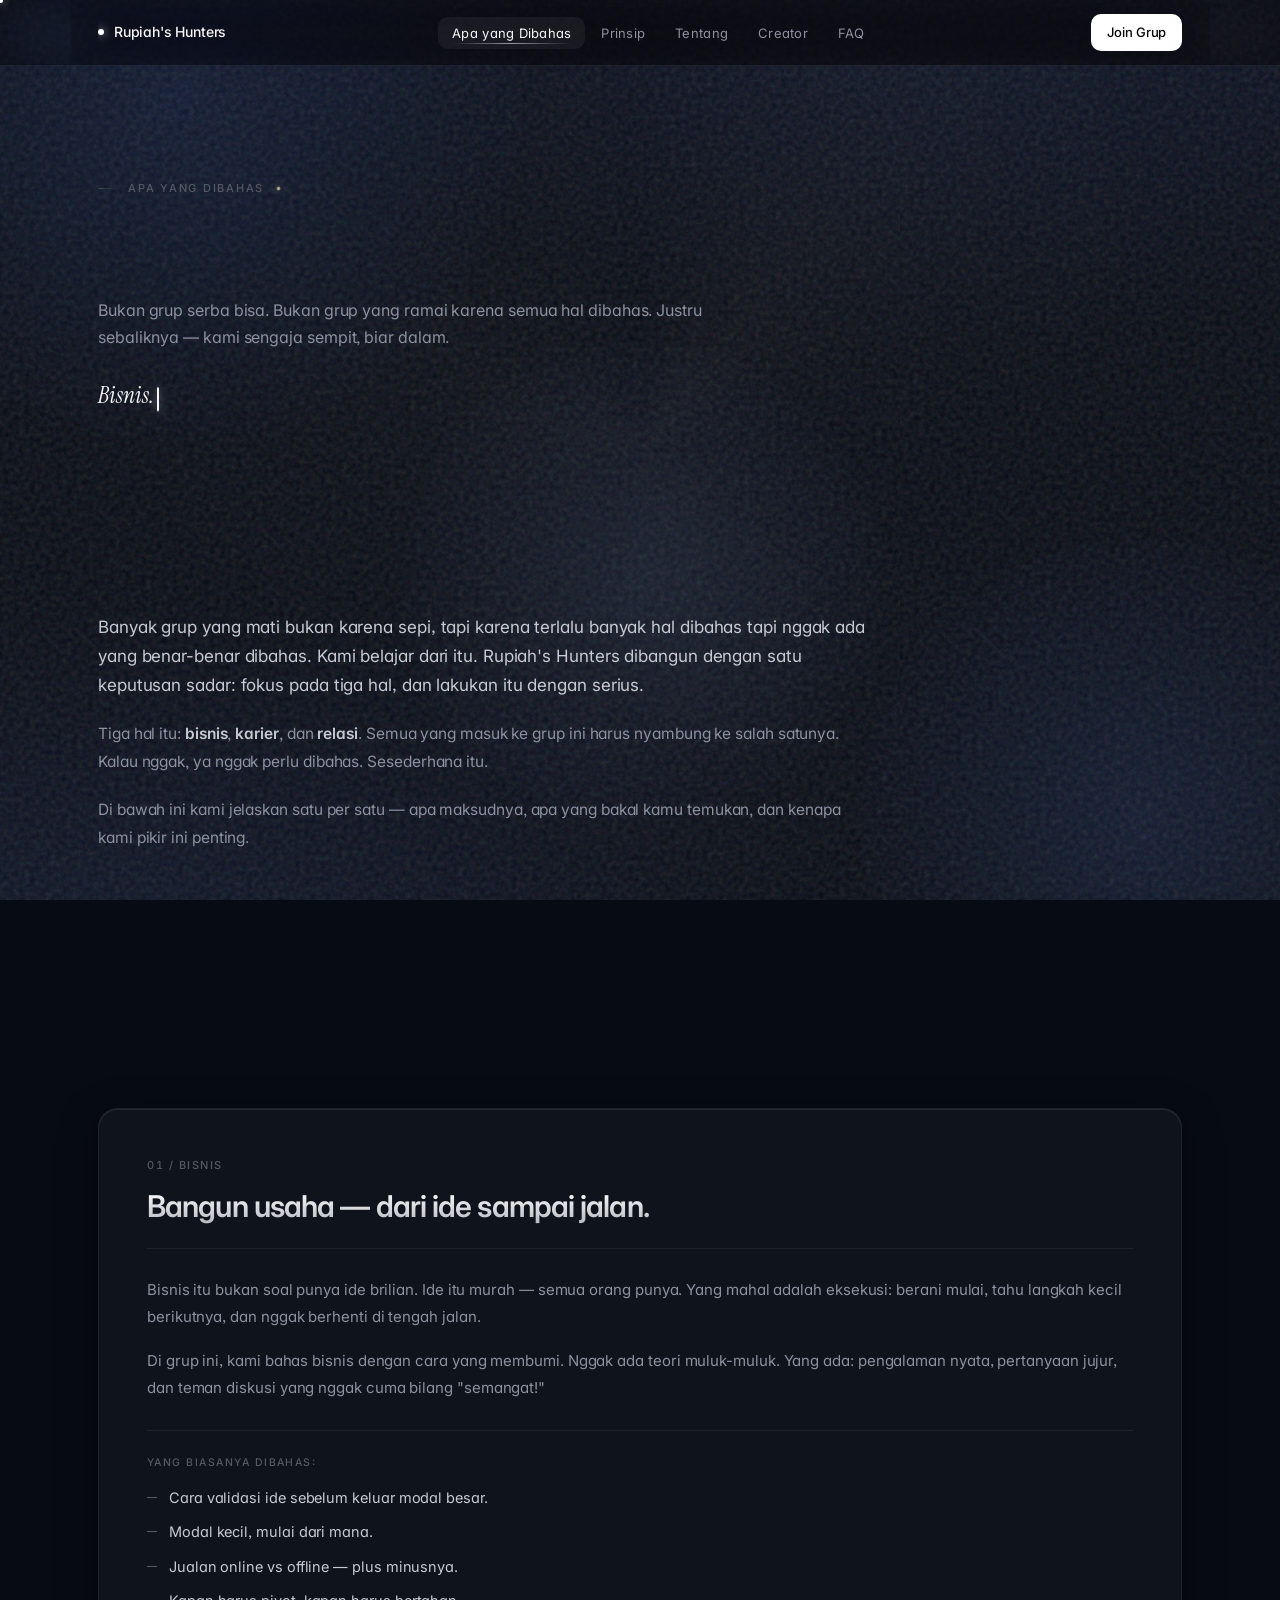
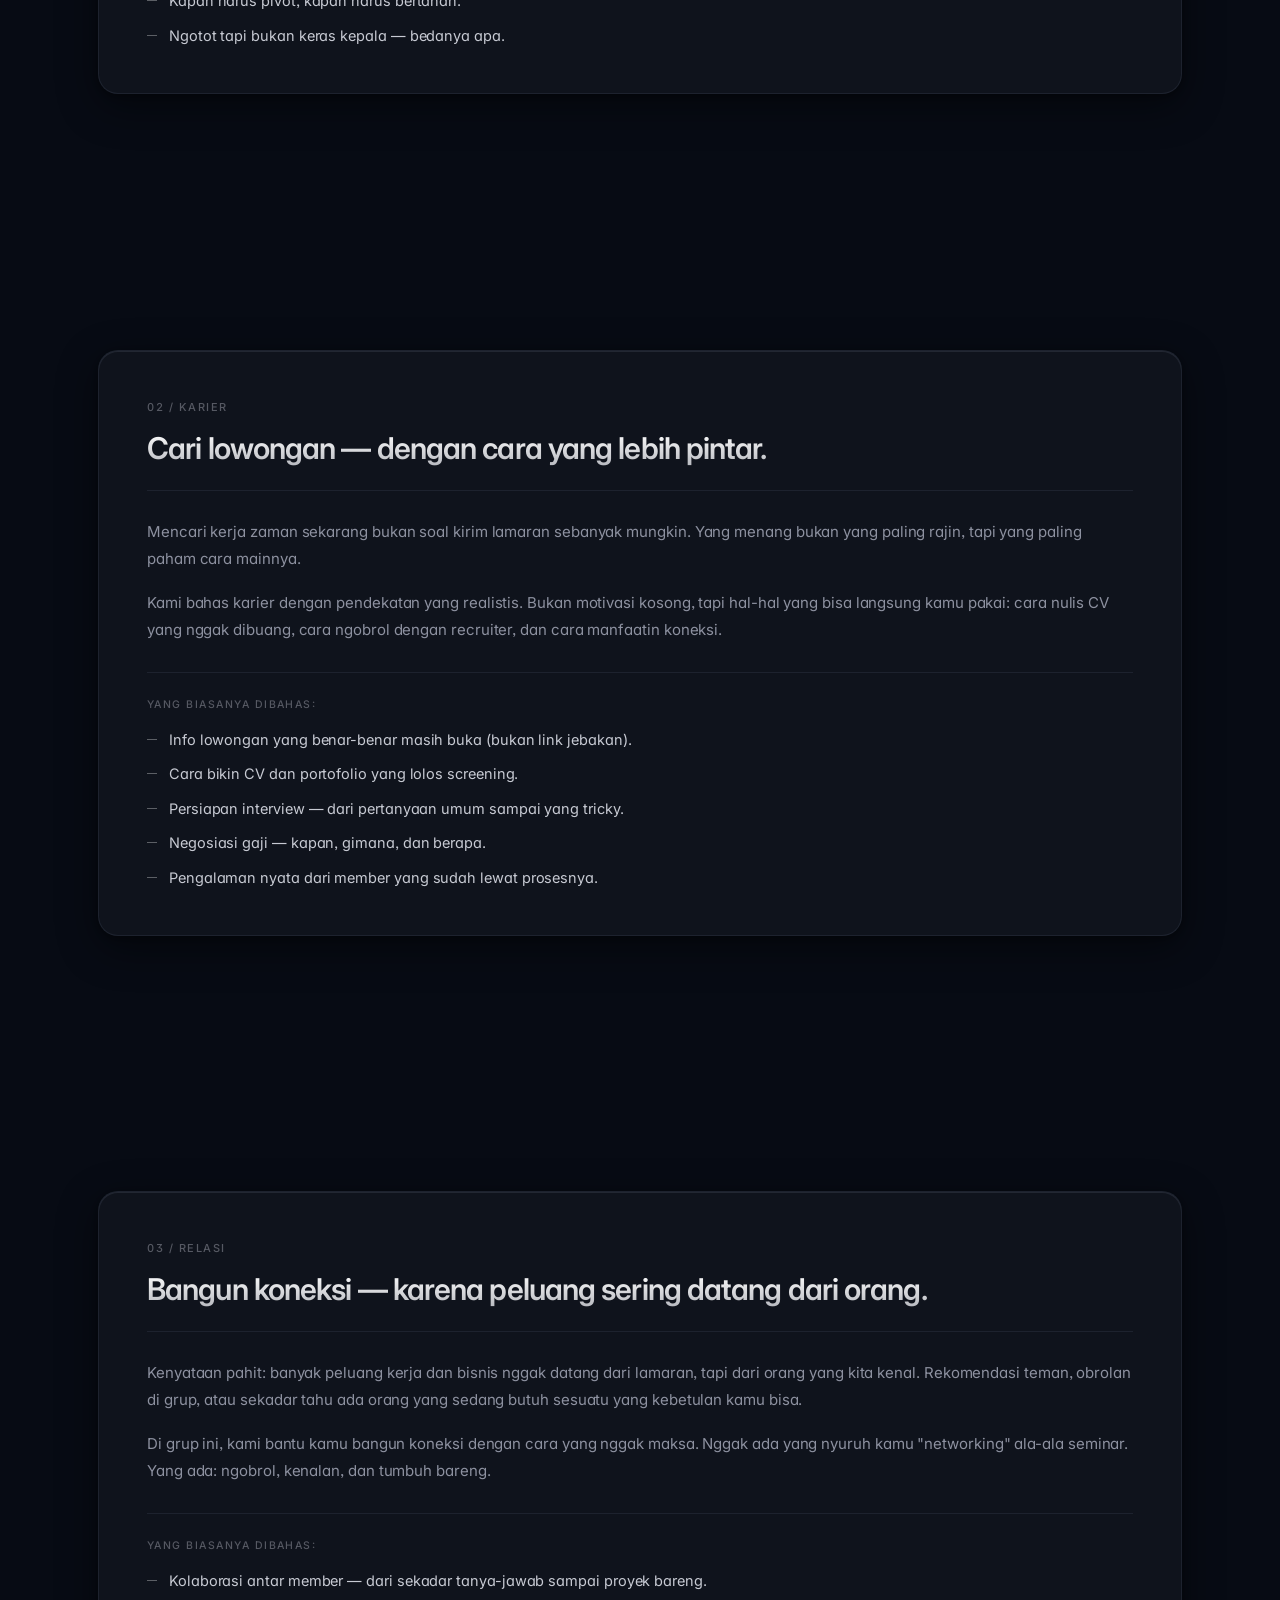
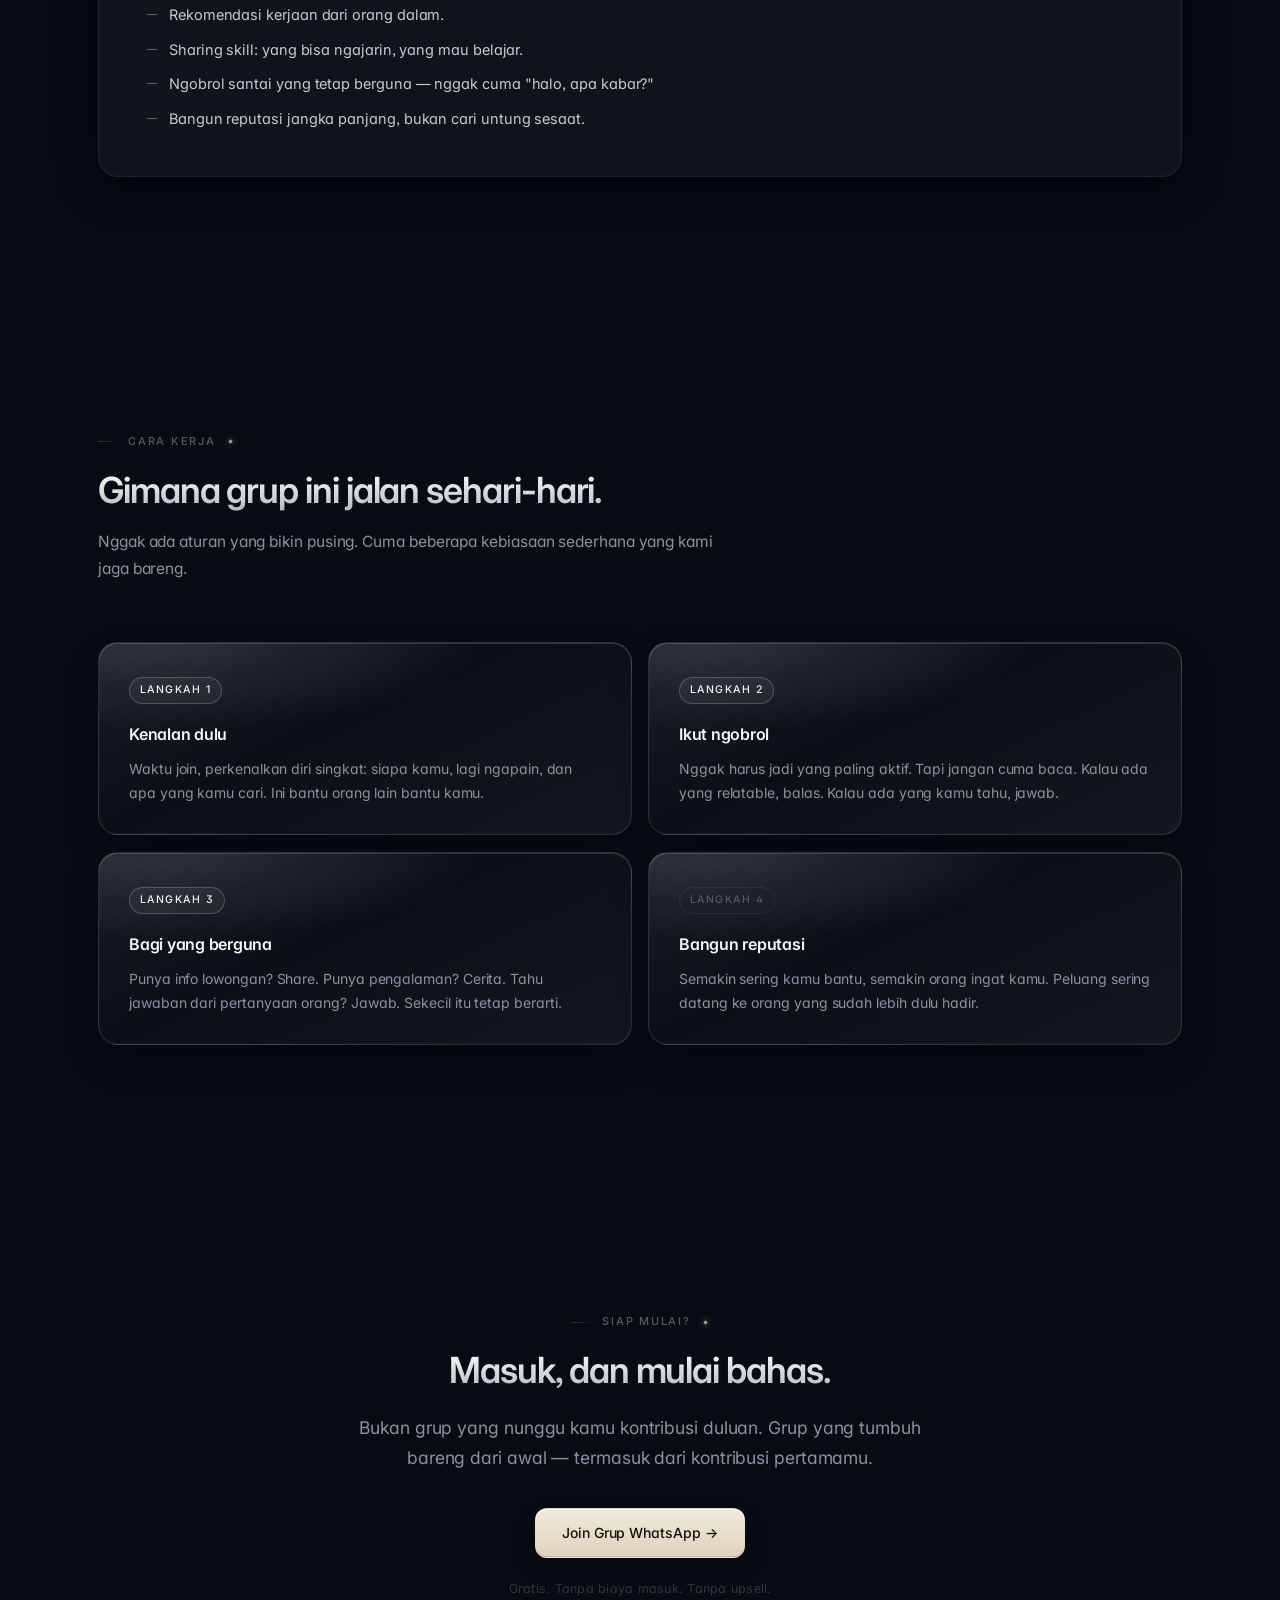
==== commit f668c1d2: "Perbarui peran Lordian sebagai Founder ide; sinkronkan versi terbaru website" ====
--- a/bahas.html
+++ b/bahas.html
@@ -7,11 +7,14 @@
 <!-- JS class — cegah flash sebelum reveal -->
 <script>document.documentElement.classList.add('js');</script>
 
+<!-- favicon — monogram RH -->
+<link rel="icon" href="data:image/svg+xml,%3Csvg xmlns='http://www.w3.org/2000/svg' viewBox='0 0 64 64'%3E%3Ccircle cx='32' cy='32' r='30' fill='%23050507'/%3E%3Ccircle cx='32' cy='32' r='20' fill='none' stroke='%23d8c7a1' stroke-width='2'/%3E%3Ccircle cx='32' cy='32' r='13' fill='none' stroke='%23f5f5f7' stroke-opacity='.5' stroke-width='1'/%3E%3Cpath d='M32 8v8M32 48v8M8 32h8M48 32h8' stroke='%23f5f5f7' stroke-width='2'/%3E%3Ctext x='32' y='38' font-family='Georgia,serif' font-style='italic' font-size='20' fill='%23f5f5f7' text-anchor='middle'%3ERH%3C/text%3E%3C/svg%3E">
+
 <title>Apa yang Dibahas — Rupiah's Hunters</title>
 <meta name="description" content="Bisnis, karier, relasi. Tiga hal yang kami perjuangkan di Rupiah's Hunters.">
 <link rel="preconnect" href="https://fonts.googleapis.com">
 <link rel="preconnect" href="https://fonts.gstatic.com" crossorigin>
-<link href="https://fonts.googleapis.com/css2?family=Inter:wght@300;400;500;600;700&display=swap" rel="stylesheet">
+<link href="https://fonts.googleapis.com/css2?family=Inter:wght@300;400;500;600;700&family=Instrument+Serif:ital@0;1&display=swap" rel="stylesheet">
 <link rel="stylesheet" href="styles/style.css">
 </head>
 <body>
@@ -21,6 +24,7 @@
   <div class="orb orb-2"></div>
   <div class="orb orb-3"></div>
 </div>
+<div class="rh-fx" id="rhFx"></div>
 
 <!-- ============================================
      NAVBAR
--- a/styles/style.css
+++ b/styles/style.css
@@ -7,18 +7,18 @@
    1. TOKENS
    ============================================ */
 :root{
-  /* Backgrounds — warm-tinted near-black */
-  --bg:#06060a;
-  --bg-elev:#0a0a0e;
-  --bg-deep:#040407;
-
-  /* Glass — 3 layer */
+  /* Backgrounds — navy kehitaman */
+  --bg:#070b14;
+  --bg-elev:#0c1220;
+  --bg-deep:#04060c;
+
+  /* Glass — 3 layer (aksen steel-navy tipis) */
   --glass-bg:rgba(255,255,255,.035);
   --glass-bg-hover:rgba(255,255,255,.055);
   --glass-bg-strong:rgba(255,255,255,.08);
-  --glass-border:rgba(255,255,255,.08);
-  --glass-border-hover:rgba(255,255,255,.15);
-  --glass-highlight:rgba(255,255,255,.10);
+  --glass-border:rgba(166,184,224,.09);
+  --glass-border-hover:rgba(166,184,224,.16);
+  --glass-highlight:rgba(196,210,244,.10);
   --glass-blur:24px;
   --glass-blur-light:16px;
 
@@ -1675,6 +1675,7 @@
   .pull-quote,
   .principle-detail,
   .topic,
+  .creators-grid > .creator-card,
   .page-hero > .wrap > *
 ){
   opacity:0;
@@ -1705,10 +1706,36 @@
   .pull-quote,
   .principle-detail,
   .topic,
+  .creators-grid > .creator-card,
   .page-hero > .wrap > *
 ){
   opacity:1;
   transform:none;
+}
+
+/* Reveal .in ber-spesifisitas lebih tinggi & memakai --rd,
+   sehingga hover-lift mati / tertunda. Pulihkan dengan konteks: */
+html.js .reveal.in :is(.card, .founder, .creator-card):hover{
+  transform:translateY(-4px);
+  transition:
+    opacity .3s var(--ease),
+    transform .45s var(--ease),
+    background .45s var(--ease),
+    border-color .45s var(--ease),
+    box-shadow .45s var(--ease);
+}
+html.js .reveal.in .road-item:hover{
+  transform:translateY(-3px);
+  transition:
+    opacity .3s var(--ease),
+    transform .45s var(--ease),
+    background .45s var(--ease),
+    border-color .45s var(--ease),
+    box-shadow .45s var(--ease);
+}
+html.js .reveal.in .stat:hover{
+  transform:translateY(-2px);
+  transition:transform .45s var(--ease);
 }
 
 /* Reveal variants */
@@ -1848,34 +1875,6 @@
 /* Page hidden — pause orbs */
 html.page-hidden .orb{
   animation-play-state:paused;
-}
-
-/* ============================================
-   33. SCROLL-DRIVEN (native, where supported)
-   Progressive enhancement — diabaikan di
-   browser lama.
-   ============================================ */
-@supports (animation-timeline: view()){
-  @media (prefers-reduced-motion: no-preference){
-    .card,
-    .road-item,
-    .founder,
-    .explore a{
-      animation:cardLift linear both;
-      animation-timeline:view();
-      animation-range:entry 0% cover 30%;
-    }
-    @keyframes cardLift{
-      from{
-        opacity:.6;
-        transform:translateY(30px) scale(.98);
-      }
-      to{
-        opacity:1;
-        transform:none;
-      }
-    }
-  }
 }
 
 /* ============================================
@@ -2023,6 +2022,7 @@
     .pull-quote,
     .principle-detail,
     .topic,
+    .creators-grid > .creator-card,
     .page-hero > .wrap > *
   ){
     opacity:1 !important;
@@ -2128,7 +2128,7 @@
   aspect-ratio:4/5;
   border-radius:calc(var(--radius) - 8px);
   overflow:hidden;
-  background:#0a0a0e;
+  background:#0b111e;
   margin-bottom:24px;
 }
 
@@ -2916,4 +2916,714 @@
   details[open] > *:not(summary){
     animation:none !important;
   }
-}+}
+/* ============================================
+   39. AURUM EDITION — Super Premium Layer
+   Custom cursor · Scrollbar · Aurora · Marquee
+   Page transitions · Tilt · Gold accents
+   ============================================ */
+:root{
+  /* Champagne gold — dipakai hemat, hanya untuk aksen */
+  --gold:#d8c7a1;
+  --gold-soft:#b9a479;
+  --gold-faint:rgba(216,199,161,.45);
+  --gold-glow:0 0 24px rgba(216,199,161,.16);
+}
+
+/* --------------------------------------------
+   39.1 — CUSTOM SCROLLBAR
+   -------------------------------------------- */
+::-webkit-scrollbar{width:9px}
+::-webkit-scrollbar-track{background:var(--bg-deep)}
+::-webkit-scrollbar-thumb{
+  background:linear-gradient(180deg,rgba(255,255,255,.16),rgba(216,199,161,.28));
+  border-radius:100px;
+  border:2px solid var(--bg-deep);
+  transition:background .3s var(--ease);
+}
+::-webkit-scrollbar-thumb:hover{
+  background:linear-gradient(180deg,rgba(255,255,255,.26),rgba(216,199,161,.4));
+}
+html{scrollbar-width:thin;scrollbar-color:rgba(216,199,161,.35) var(--bg-deep)}
+
+/* --------------------------------------------
+   39.2 — CUSTOM CURSOR (hover devices only)
+   dot + halo, menyala di elemen interaktif
+   -------------------------------------------- */
+.rh-fx{
+  position:fixed;inset:0;
+  z-index:9999;
+  pointer-events:none;
+}
+.cur-dot,
+.cur-halo{
+  position:fixed;
+  top:0;left:0;
+  border-radius:50%;
+  pointer-events:none;
+  will-change:transform;
+  opacity:0;
+}
+html.has-cur .cur-dot,
+html.has-cur .cur-halo{opacity:1}
+.cur-dot{
+  width:5px;height:5px;
+  margin:-2.5px 0 0 -2.5px;
+  background:#fff;
+  box-shadow:0 0 8px rgba(255,255,255,.7);
+  transition:width .25s var(--ease),height .25s var(--ease),margin .25s var(--ease),opacity .3s;
+}
+.cur-halo{
+  width:38px;height:38px;
+  margin:-19px 0 0 -19px;
+  border:1px solid rgba(216,199,161,.5);
+  background:radial-gradient(circle,rgba(216,199,161,.08),transparent 70%);
+  transition:width .35s var(--ease),height .35s var(--ease),margin .35s var(--ease),border-color .3s,opacity .3s;
+}
+html.has-cur.cur-hot .cur-dot{width:0;height:0;margin:0}
+html.has-cur.cur-hot .cur-halo{
+  width:62px;height:62px;margin:-31px 0 0 -31px;
+  border-color:rgba(216,199,161,.85);
+  background:radial-gradient(circle,rgba(216,199,161,.14),transparent 70%);
+}
+/* focus ring ikut cursor styling biar premium */
+html.has-cur,html.has-cur *{cursor:none!important}
+@media (hover:none){
+  .cur-dot,.cur-halo{display:none}
+  html.has-cur,html.has-cur *{cursor:auto!important}
+  html.has-cur a,html.has-cur button,html.has-cur summary{cursor:auto}
+}
+
+/* --------------------------------------------
+   39.3 — AURORA BACKGROUND ENHANCED
+   Putaran konik pelan + vignette dalam
+   -------------------------------------------- */
+.ambient::before{
+  content:'';
+  position:absolute;inset:0;
+  background:conic-gradient(from 0deg at 50% 50%,
+    transparent 0deg,
+    rgba(216,199,161,.03) 40deg,
+    transparent 90deg,
+    rgba(255,255,255,.018) 160deg,
+    transparent 220deg,
+    rgba(216,199,161,.025) 290deg,
+    transparent 360deg);
+  -webkit-mask-image:radial-gradient(circle at 50% 40%,#000 0%,transparent 70%);
+  mask-image:radial-gradient(circle at 50% 40%,#000 0%,transparent 70%);
+  opacity:0;
+  animation:auroraSpin 60s linear infinite, auroraIn .8s var(--ease) 1s forwards;
+  z-index:1;
+}
+@keyframes auroraSpin{to{transform:rotate(360deg)}}
+@keyframes auroraIn{to{opacity:1}}
+
+/* Vignette dalam — depth di ujung layar */
+.ambient::after{
+  content:'';
+  position:absolute;inset:0;
+  background:radial-gradient(ellipse 120% 90% at 50% 40%,transparent 55%,rgba(0,0,0,.5) 100%);
+  z-index:1;
+}
+
+/* --------------------------------------------
+   39.4 — MARQUEE STRIP
+   Strip bergerak — premium ticker
+   -------------------------------------------- */
+.marquee{
+  position:relative;
+  z-index:3;
+  padding:34px 0;
+  overflow:hidden;
+  -webkit-mask-image:linear-gradient(90deg,transparent,#000 12%,#000 88%,transparent);
+  mask-image:linear-gradient(90deg,transparent,#000 12%,#000 88%,transparent);
+}
+.marquee-track{
+  display:flex;
+  width:max-content;
+  gap:0;
+  animation:marqueeSlide 30s linear infinite;
+  will-change:transform;
+}
+.marquee:hover .marquee-track{animation-play-state:paused}
+.marquee-group{
+  display:flex;
+  align-items:center;
+  gap:56px;
+  padding-right:56px;
+  white-space:nowrap;
+}
+.marquee-group > span{
+  font-family:'Instrument Serif','Times New Roman',Georgia,serif;
+  font-style:italic;
+  font-size:clamp(28px,4.6vw,52px);
+  letter-spacing:-.02em;
+  color:var(--text-dim);
+  transition:color .4s var(--ease);
+}
+.marquee-group > span b{color:var(--text-soft);font-weight:400}
+.marquee-group i{
+  font-style:normal;
+  color:var(--gold-faint);
+  font-size:clamp(12px,1.4vw,16px);
+  text-shadow:0 0 10px rgba(216,199,161,.5);
+  animation:marqueeStar 2.4s ease-in-out infinite;
+}
+@keyframes marqueeStar{0%,100%{transform:scale(.7);opacity:.5}50%{transform:scale(1.1);opacity:1}}
+@keyframes marqueeSlide{to{transform:translateX(-50%)}}
+
+/* --------------------------------------------
+   39.5 — BACK TO TOP (ring progress)
+   -------------------------------------------- */
+.to-top{
+  position:fixed;
+  right:24px;bottom:24px;
+  z-index:120;
+  width:52px;height:52px;
+  border-radius:50%;
+  display:flex;align-items:center;justify-content:center;
+  background:rgba(255,255,255,.035);
+  border:1px solid var(--glass-border);
+  backdrop-filter:blur(18px) saturate(180%);
+  -webkit-backdrop-filter:blur(18px) saturate(180%);
+  box-shadow:inset 0 1px 0 var(--glass-highlight),var(--shadow-lg);
+  cursor:pointer;
+  pointer-events:none;
+  transform:translateY(20px) scale(.9);
+  opacity:0;
+  visibility:hidden;
+  transition:all .45s var(--ease);
+}
+.to-top.show{
+  transform:none;
+  opacity:1;
+  visibility:visible;
+  pointer-events:auto;
+}
+.to-top:hover{
+  transform:translateY(-3px);
+  border-color:rgba(216,199,161,.45);
+  box-shadow:inset 0 1px 0 var(--glass-highlight),var(--shadow-lg),var(--gold-glow);
+}
+.to-top svg{
+  position:absolute;inset:-1px;
+  width:calc(100% + 2px);height:calc(100% + 2px);
+  transform:rotate(-90deg);
+}
+.to-top .ring-prog{
+  fill:none;
+  stroke:var(--gold);
+  stroke-width:1.6;
+  stroke-linecap:round;
+  stroke-dasharray:157;
+  stroke-dashoffset:157;
+  filter:drop-shadow(0 0 4px rgba(216,199,161,.6));
+  transition:stroke-dashoffset .1s linear;
+}
+.to-top .arr{
+  color:var(--text-soft);
+  font-size:17px;
+  transition:transform .3s var(--ease),color .3s var(--ease);
+}
+.to-top:hover .arr{transform:translateY(-2px);color:var(--text)}
+
+/* --------------------------------------------
+   39.6 — PAGE TRANSITION CURTAIN
+   Disuntik oleh JS via #rhFx
+   -------------------------------------------- */
+.page-curtain{
+  position:fixed;inset:0;
+  z-index:9000;
+  pointer-events:none;
+  display:flex;
+}
+.cur-panel{
+  flex:1;
+  position:relative;
+  background:linear-gradient(180deg,#05070f,#0b1120);
+  /* default TERTUTUP — tirai selalu ada sejak paint pertama */
+  transform:scaleY(1);
+  transform-origin:top;
+  will-change:transform;
+  transition:transform .7s var(--ease);
+  /* auto-buka saat halaman dimuat — mandiri, walau JS mati */
+  animation:curtainReveal .95s var(--ease) .24s both;
+}
+.cur-panel:nth-child(2){
+  transform-origin:bottom;
+  animation-delay:.3s;
+}
+.cur-panel::after{
+  content:'';
+  position:absolute;inset:0;
+  background:linear-gradient(90deg,transparent,rgba(216,199,161,.06),transparent);
+  opacity:.6;
+}
+@keyframes curtainReveal{
+  from{transform:scaleY(1)}
+  to{transform:scaleY(0)}
+}
+/* navigasi — tirai menutup kembali (animation di-cancel,
+   transform kembali ke default scaleY(1) via transition) */
+.page-curtain.leave{pointer-events:auto}
+.page-curtain.leave .cur-panel{
+  animation:none;
+  transform:scaleY(1);
+}
+
+/* emissive lipatan tengah saat curtain */
+.page-curtain .cur-line{
+  position:absolute;top:50%;left:0;right:0;
+  height:1px;
+  background:linear-gradient(90deg,transparent,rgba(216,199,161,.9),transparent);
+  opacity:0;
+  transform:translateY(-50%);
+}
+.page-curtain.leave .cur-line{
+  animation:curline .9s var(--ease) forwards;
+}
+@keyframes curline{
+  0%{opacity:0}
+  45%{opacity:1;box-shadow:0 0 30px rgba(216,199,161,.7)}
+  100%{opacity:0}
+}
+
+/* --------------------------------------------
+   39.7 — HERO SPLIT TEXT (word-by-word)
+   -------------------------------------------- */
+html.js .hero-split .hs-word{
+  display:inline-block;
+  opacity:0;
+  transform:translateY(.4em) rotate(.5deg);
+  transform-origin:0 100%;
+  filter:blur(6px);
+  transition:
+    opacity .9s var(--ease),
+    transform .9s var(--ease),
+    filter .9s var(--ease);
+  will-change:opacity,transform,filter;
+}
+html.js .hero-split .hs-word.in{
+  opacity:1;
+  transform:none;
+  filter:blur(0);
+}
+
+/* --------------------------------------------
+   39.8 — CARD 3D TILT (subtle, pointer aware)
+   -------------------------------------------- */
+@media (hover:hover) and (prefers-reduced-motion:no-preference){
+  .tilt{
+    transform-style:preserve-3d;
+    perspective:900px;
+  }
+}
+
+/* --------------------------------------------
+   39.9 — GOLD ACCENTS — dipakai hemat
+   -------------------------------------------- */
+.section-label::before{background:linear-gradient(90deg,var(--gold-faint),transparent)}
+.foot-brand .logo-dot{background:var(--gold);box-shadow:0 0 12px rgba(216,199,161,.8)}
+.scroll-progress{
+  background:linear-gradient(90deg,rgba(216,199,161,.25),var(--gold));
+  filter:drop-shadow(0 0 6px rgba(216,199,161,.5));
+}
+.eyebrow::before{background:var(--gold);box-shadow:0 0 8px rgba(216,199,161,.7)}
+.creator-role::after{background:linear-gradient(90deg,var(--gold-faint),transparent)}
+
+/* pull-quote ornament emas */
+.pull-quote::before,
+.pull-quote::after{
+  background:linear-gradient(90deg,transparent,rgba(216,199,161,.5),transparent);
+}
+
+/* ---------- 39.10 — PAGE ENTER (halus) ---------- */
+/* tirai auto-reveal lewat animation (39.6) — tak perlu JS */
+
+@media (prefers-reduced-motion: reduce){
+  .marquee-track{animation:none}
+  .ambient::before{display:none}
+  .to-top svg .ring-prog{transition:none}
+  .cur-dot,.cur-halo{display:none}
+  html.has-cur a,html.has-cur button,html.has-cur summary{cursor:auto}
+  html.js .hero-split .hs-word{opacity:1;transform:none;filter:none;transition:none}
+  .page-curtain{display:none}
+}
+
+/* ============================================
+   40. PERFORMANCE TUNING — antibego, ringan
+   Diprioritaskan: transform/opacity murni,
+   GPU blur dibuang, blur nyata dibatasi.
+   ============================================ */
+
+/* ---------- 40.1 — ORBS: gradient glow, bukan GPU blur ----------
+   radial-gradient sudah fade ke transparan, jadi filter:blur(100px)
+   cuma bakar GPU. Nonaktifkan; falloff digeser lebih lembut. */
+.orb{filter:none}
+.orb-1{
+  background:radial-gradient(circle,
+    rgba(66,102,200,.16) 0%,
+    rgba(48,74,150,.06) 55%,
+    transparent 82%);
+}
+.orb-2{
+  background:radial-gradient(circle,
+    rgba(88,120,220,.13) 0%,
+    rgba(60,88,175,.05) 55%,
+    transparent 82%);
+}
+.orb-3{
+  background:radial-gradient(circle,
+    rgba(140,165,230,.10) 0%,
+    rgba(110,134,205,.04) 55%,
+    transparent 82%);
+}
+
+/* ---------- 40.2 — backdrop-filter dibatasi ----------
+   Blur sungguhan hanya di elemen sedikit & kecil (nav,
+   ghost btn, to-top, FAQ). Grid besar beralih ke
+   "super glass" gradient (bagian 41) yang jauh lebih murah. */
+.nav-inner,
+.btn-ghost,
+.to-top,
+.faq-list details{
+  -webkit-backdrop-filter:blur(var(--glass-blur)) saturate(180%);
+  backdrop-filter:blur(var(--glass-blur)) saturate(180%);
+}
+.card,
+.creator-card,
+.founder,
+.road-item,
+.explore > a,
+.stat,
+.for-col,
+.belief,
+.principle{
+  -webkit-backdrop-filter:none;
+  backdrop-filter:none;
+}
+
+/* ---------- 40.3 — hemat di layar kecil / touch ----------
+   Matikan aurora conic-spin & noise turbulensi akhiri beban. */
+@media (max-width:768px){
+  body::before{opacity:.12}
+  .ambient::before{display:none}
+  .faq-list details{
+    -webkit-backdrop-filter:none;
+    backdrop-filter:none;
+  }
+}
+@media (hover:none){
+  .ambient::before{display:none}
+  body::before{opacity:.14}
+}
+
+/* ---------- 40.4 — lewati render di luar jangkauan ---------- */
+main section,
+footer{
+  content-visibility:auto;
+  contain-intrinsic-block-size:auto 640px;
+}
+
+/* ---------- 40.5 — sentuhan mobile rapi ---------- */
+html{
+  -webkit-tap-highlight-color:transparent;
+}
+@media (max-width:768px){
+  .card,
+  .creator-card,
+  .founder,
+  .road-item,
+  .stat,
+  .explore > a{
+    /* tanpa hover-lift di layar sentuh — jeda hilang, tetap elegan */
+    contain:paint;
+  }
+}
+
+/* ============================================
+   41. ULTRA GLASS & MICRO-INTERACTIONS
+   Kaca premium: gradient berlapis + cahaya inset
+   (TANPA pseudo tambahan → bebas konflik).
+   ============================================ */
+:root{
+  --glass-rise:radial-gradient(130% 100% at 12% 0%,rgba(255,255,255,.10),transparent 46%);
+  --glass-sheen:linear-gradient(155deg,rgba(255,255,255,.075),rgba(255,255,255,.02) 42%,rgba(255,255,255,.05));
+  --gold-hair:rgba(216,199,161,.30);
+}
+
+/* ---------- 41.1 — SUPER GLASS (basis) ---------- */
+.card,
+.creator-card,
+.founder,
+.road-item,
+.explore > a,
+.stat,
+.for-col,
+.belief,
+.principle{
+  background:
+    var(--glass-rise),
+    var(--glass-sheen);
+  border-color:rgba(255,255,255,.12);
+  box-shadow:
+    inset 0 1px 0 rgba(255,255,255,.14),
+    inset 0 0 0 1px rgba(255,255,255,.02),
+    0 16px 42px -16px rgba(0,0,0,.6);
+}
+
+/* ---------- 41.2 — HOVER: kaca menyala + sentuh emas ---------- */
+.card:hover,
+.creator-card:hover,
+.founder:hover,
+.road-item:hover,
+.explore > a:hover,
+.stat:hover,
+.for-col:hover,
+.belief:hover,
+.principle:hover{
+  background:
+    radial-gradient(150% 110% at 12% 0%,rgba(255,255,255,.14),transparent 46%),
+    var(--glass-sheen);
+  border-color:var(--gold-hair);
+  box-shadow:
+    inset 0 1px 0 rgba(255,255,255,.20),
+    0 20px 52px -14px rgba(0,0,0,.62),
+    0 0 0 1px rgba(216,199,161,.10),
+    0 0 36px -8px rgba(216,199,161,.20);
+}
+
+/* ---------- 41.3 — FAQ premium (open-state emas) ---------- */
+.faq-list details{
+  transition:
+    border-color .4s var(--ease),
+    box-shadow .4s var(--ease),
+    background .4s var(--ease);
+}
+.faq-list details:hover{
+  border-color:rgba(255,255,255,.22);
+}
+.faq-list details[open]{
+  border-color:var(--gold-hair);
+  background:
+    radial-gradient(120% 100% at 15% 0%,rgba(255,255,255,.07),transparent 45%),
+    linear-gradient(155deg,rgba(255,255,255,.05),rgba(255,255,255,.015));
+  box-shadow:
+    inset 0 1px 0 rgba(255,255,255,.14),
+    0 0 34px -10px rgba(216,199,161,.18);
+}
+.faq-list details[open] summary{
+  color:#fff;
+}
+
+/* ---------- 41.4 — SECTION LABEL: dot emas berdenyut ---------- */
+.section-label::after{
+  content:'';
+  width:5px;height:5px;
+  border-radius:50%;
+  margin-left:2px;
+  background:radial-gradient(circle,rgba(216,199,161,.95) 30%,transparent 72%);
+  box-shadow:0 0 9px rgba(216,199,161,.8);
+  animation:labelDot 3.2s var(--ease-soft) infinite;
+}
+@keyframes labelDot{
+  0%,100%{opacity:.35;transform:scale(.85)}
+  50%{opacity:1;transform:scale(1.18)}
+}
+
+/* ---------- 41.5 — LINK ARROW: panah meluncur ---------- */
+.link-arrow svg{
+  transition:transform var(--dur-base) var(--ease);
+}
+.link-arrow:hover svg{
+  transform:translateX(4px);
+}
+
+/* ---------- 41.6 — BUTTON PRIMARY: aksen emas ---------- */
+.btn-primary:hover{
+  border-color:rgba(216,199,161,.45);
+  box-shadow:
+    var(--shadow-lg),
+    0 0 26px -4px rgba(216,199,161,.55),
+    inset 0 -1px 0 rgba(0,0,0,.08);
+}
+
+/* ---------- 41.7 — SELEKSI & FOKUS: champagne ---------- */
+::selection{
+  background:rgba(216,199,161,.24);
+  color:#fff;
+}
+:focus-visible{
+  outline-color:var(--gold-faint);
+  box-shadow:0 0 0 4px rgba(216,199,161,.14);
+}
+
+/* ---------- 41.8 — TOUCH: netralkan aksen hover ---------- */
+@media (hover:none){
+  .card:hover,
+  .creator-card:hover,
+  .founder:hover,
+  .road-item:hover,
+  .explore > a:hover,
+  .stat:hover,
+  .for-col:hover,
+  .belief:hover,
+  .principle:hover,
+  .faq-list details:hover{
+    border-color:rgba(255,255,255,.12);
+    box-shadow:
+      inset 0 1px 0 rgba(255,255,255,.14),
+      0 16px 42px -16px rgba(0,0,0,.6);
+  }
+  .btn-primary:hover{
+    border-color:transparent;
+    box-shadow:
+      inset 0 -1px 0 rgba(0,0,0,.08),
+      var(--shadow-sm);
+  }
+  .section-label::after{display:none}
+  .link-arrow:hover svg{transform:none}
+}
+
+/* ============================================
+   42. NAVY OVERLAY — aura kebiruan statis
+   Nuansa navy kehitaman + pendukung hitam/abu
+   ============================================ */
+body{
+  background-image:
+    radial-gradient(120% 90% at 78% -12%, rgba(52,78,168,.16), transparent 55%),
+    radial-gradient(110% 80% at 8% 108%, rgba(66,96,190,.12), transparent 52%);
+  background-attachment:fixed;
+}
+@media (max-width:768px){
+  body{background-attachment:scroll}
+}
+
+/* ============================================
+   43. LUXE POLISH — emas ditahan, ketajaman naik
+   Aksen emas cuma tinggal hairline sangat tipis;
+   sisanya digantikan cahaya putih-baja yang tenang.
+   ============================================ */
+:root{
+  --gold-faint:rgba(216,199,161,.26);
+  --gold-glow:0 0 22px rgba(216,199,161,.07);
+  --steel:rgba(196,210,244,.5);
+  --steel-soft:rgba(196,210,244,.22);
+
+  /* Legibilitas — teks sedikit lebih terang di atas navy */
+  --text-soft:#c7cad3;
+  --text-muted:#8d91a0;
+  --text-dim:#565963;
+}
+
+/* ---------- Typografi editorial ---------- */
+.hero .rotate-line,
+.page-hero .rotate-line{
+  font-family:'Instrument Serif',Georgia,serif;
+  font-style:italic;
+  font-weight:400;
+  font-size:clamp(17px,2.1vw,23px);
+  letter-spacing:.002em;
+  color:var(--text-soft);
+}
+h1{letter-spacing:-.036em}
+.nav-links a{letter-spacing:.02em}
+
+/* ---------- Marquee: separator senyap ---------- */
+.marquee-group i{
+  color:rgba(255,255,255,.15);
+  text-shadow:none;
+  font-size:clamp(9px,1.1vw,12px);
+  animation:none;
+}
+
+/* ---------- Cursor halo: baja, emas hanya saat menyentuh ---------- */
+.cur-halo{
+  border-color:var(--steel-soft);
+  background:radial-gradient(circle,rgba(196,210,244,.07),transparent 70%);
+}
+html.has-cur.cur-hot .cur-halo{
+  border-color:rgba(216,199,161,.42);
+  background:radial-gradient(circle,rgba(216,199,161,.09),transparent 70%);
+}
+
+/* ---------- Back to top: ring baja ---------- */
+.to-top .ring-prog{
+  stroke:rgba(219,226,245,.8);
+  filter:none;
+}
+.to-top:hover{
+  border-color:rgba(255,255,255,.28);
+  box-shadow:inset 0 1px 0 var(--glass-highlight),var(--shadow-lg);
+}
+
+/* ---------- Curtain line: kilas samar ---------- */
+.page-curtain .cur-line{
+  background:linear-gradient(90deg,transparent,rgba(216,199,161,.32),transparent);
+}
+
+/* ---------- Scroll progress: baja-navy ---------- */
+.scroll-progress{
+  background:linear-gradient(90deg,rgba(196,210,244,.16),rgba(196,210,244,.8));
+  filter:drop-shadow(0 0 5px rgba(96,120,200,.22));
+}
+
+/* ---------- Card hover: cahaya putih-baja premium ---------- */
+.card:hover,
+.creator-card:hover,
+.founder:hover,
+.road-item:hover,
+.explore > a:hover,
+.stat:hover,
+.for-col:hover,
+.belief:hover,
+.principle:hover{
+  border-color:rgba(196,210,244,.26);
+  box-shadow:
+    inset 0 1px 0 rgba(255,255,255,.20),
+    0 24px 60px -16px rgba(0,0,0,.62),
+    0 0 0 1px rgba(196,210,244,.06);
+}
+
+/* ---------- FAQ open: bersih ---------- */
+.faq-list details[open]{
+  border-color:rgba(255,255,255,.18);
+  box-shadow:
+    inset 0 1px 0 rgba(255,255,255,.14),
+    0 0 26px -12px rgba(196,210,244,.14);
+}
+
+/* ---------- Primary CTA: champagne-cream tenang ---------- */
+.btn-primary{
+  background:linear-gradient(180deg,#efe9dd,#dfd3bc);
+  color:#17110a;
+  box-shadow:
+    inset 0 1px 0 rgba(255,255,255,.7),
+    inset 0 -1px 0 rgba(0,0,0,.12),
+    0 10px 26px -10px rgba(0,0,0,.5);
+}
+.btn-primary:hover{
+  border-color:rgba(255,255,255,.35);
+  box-shadow:
+    inset 0 1px 0 rgba(255,255,255,.75),
+    inset 0 -1px 0 rgba(0,0,0,.12),
+    0 16px 40px -12px rgba(0,0,0,.55),
+    0 0 24px -8px rgba(216,199,161,.32);
+}
+.btn-primary:active{
+  box-shadow:
+    inset 0 2px 6px rgba(0,0,0,.25),
+    inset 0 -1px 0 rgba(0,0,0,.10);
+}
+
+/* ---------- Aksen titik emas: lebih sayap, tak mencolok ---------- */
+.section-label::after{
+  background:radial-gradient(circle,rgba(216,199,161,.8) 30%,transparent 72%);
+  box-shadow:0 0 7px rgba(216,199,161,.4);
+}
+.eyebrow::before{
+  box-shadow:0 0 6px rgba(216,199,161,.35);
+}
+.foot-brand .logo-dot{
+  box-shadow:0 0 10px rgba(216,199,161,.45);
+}
